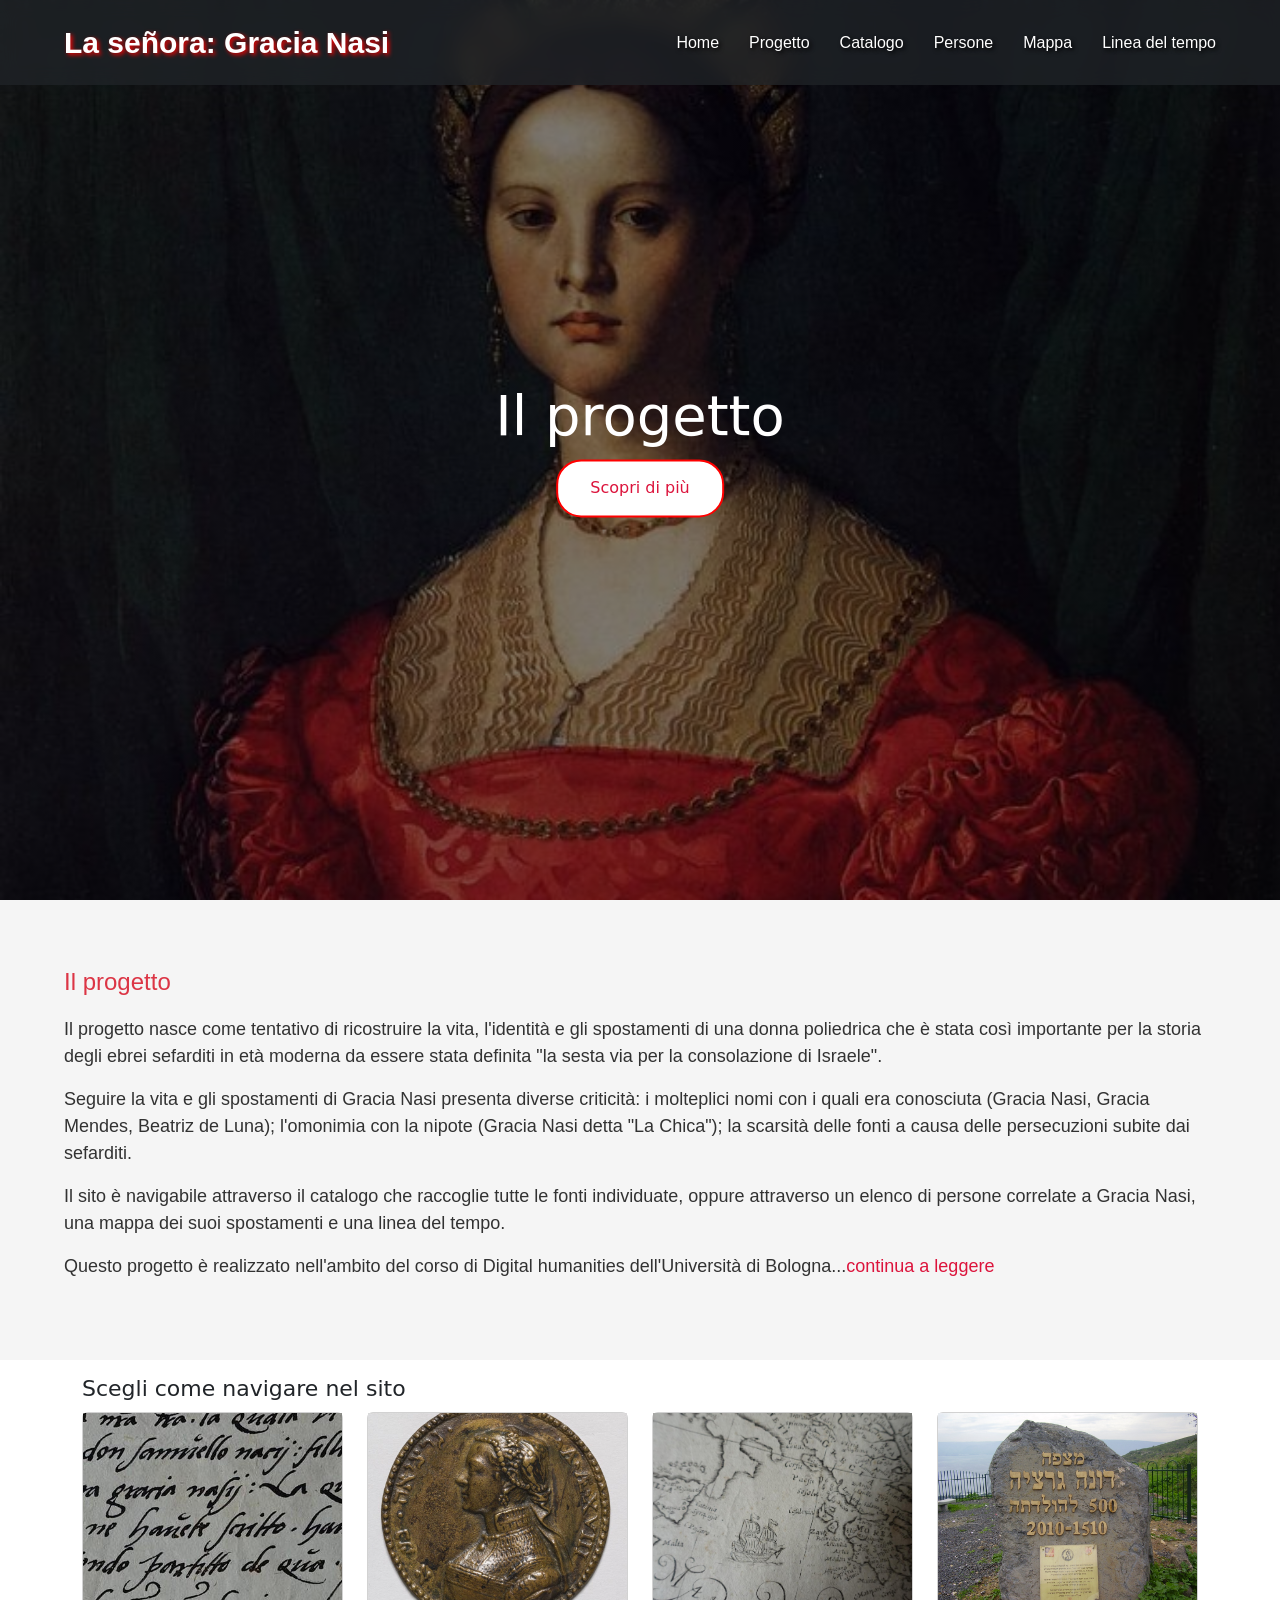
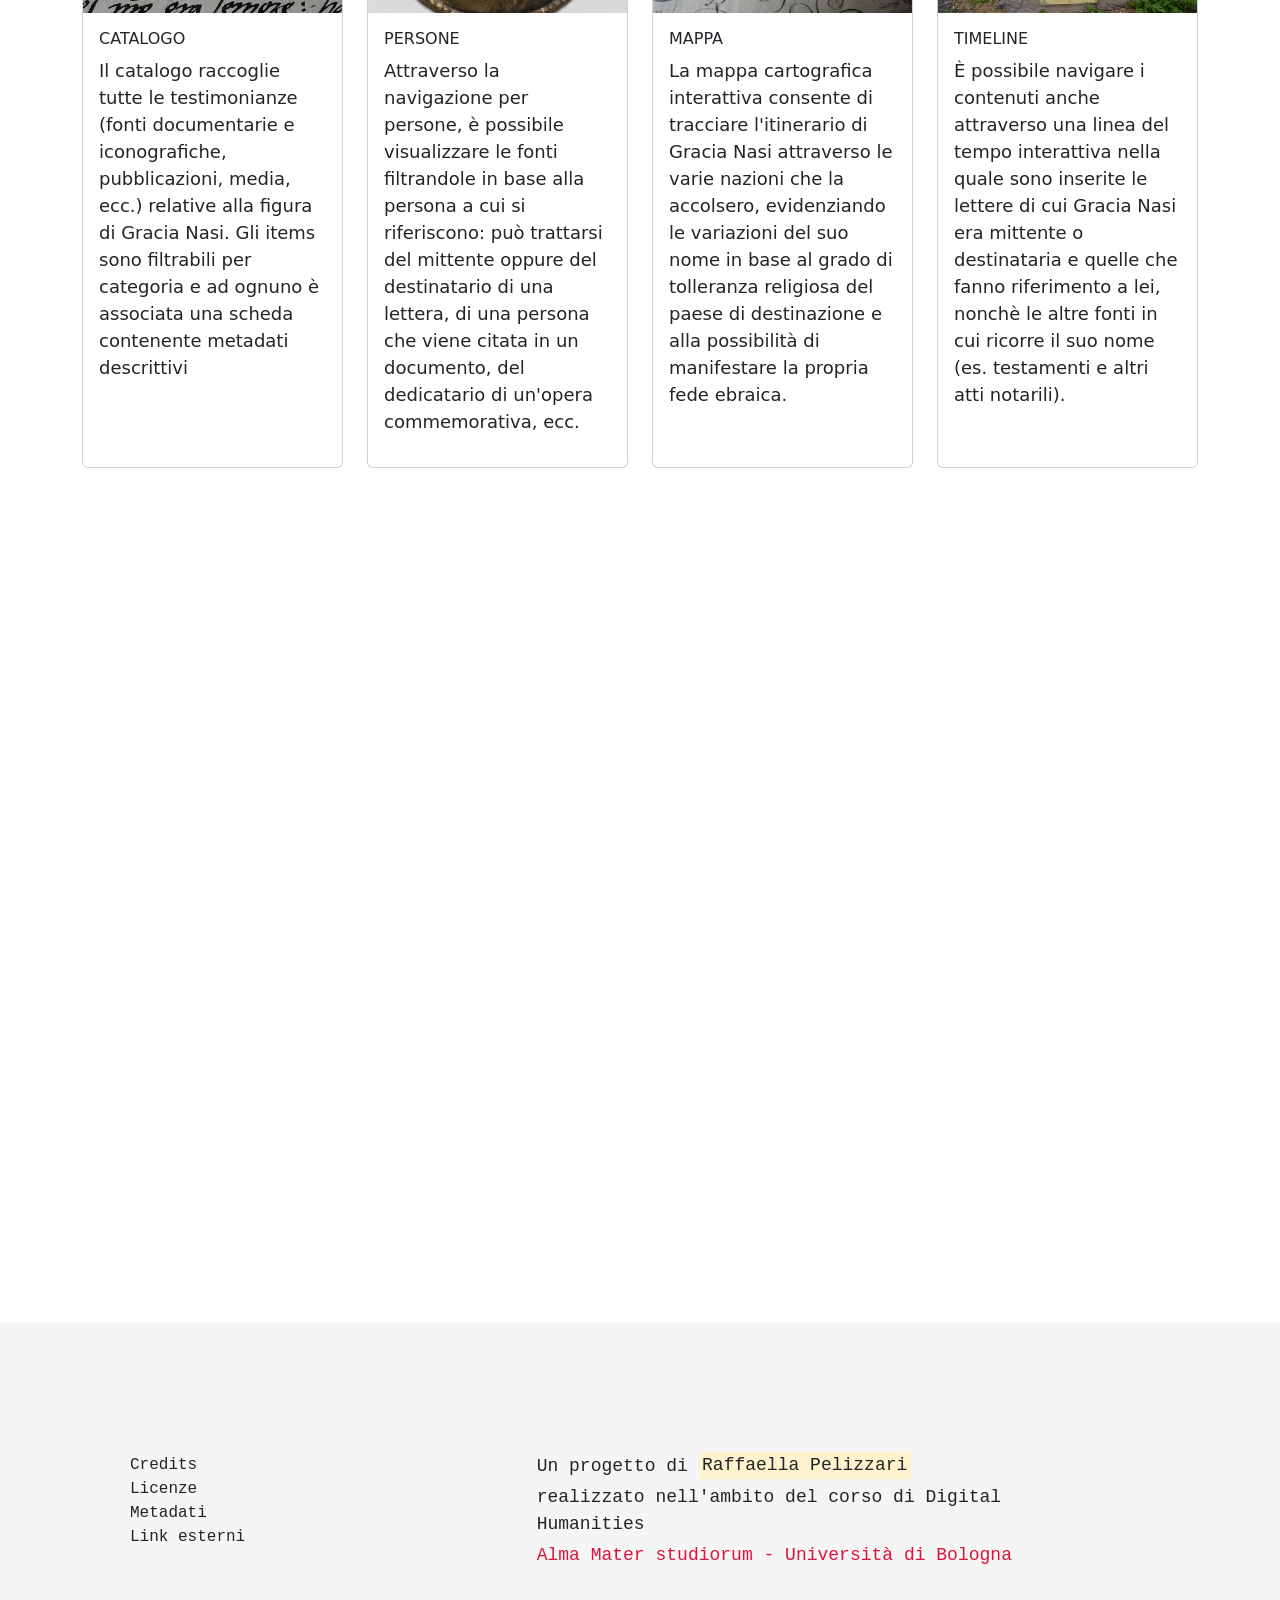
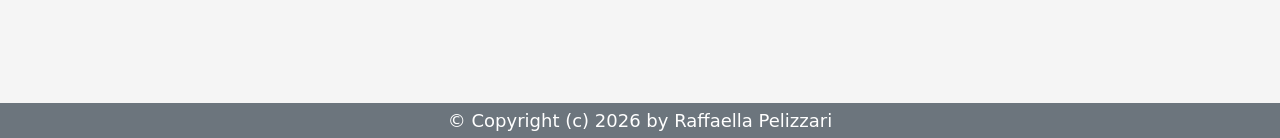
==== index.html @ b3975ab0 "Add files via upload" ====
<!doctype html>
<html lang="it">

<head>
    <meta charset="utf-8">
    <meta name="viewport" content="width=device-width, initial-scale=1">
    <!-- Dublin Core Metadata -->
    <link rel="schema.DC" href="http://purl.org/dc/elements/1.1/">
    <link rel="schema.DCTERMS" href="http://purl.org/dc/terms/">

    <meta name="DC.title" content="La señora: Gracia Nasi">
    <meta name="DC.creator" content="Raffaella Pelizzari">
    <meta name="DC.subject" content="Gracia Nasi, conversos, ebrei sefarditi, Ferrara, XVI secolo">
    <meta name="DC.description"
        content="Raccolta digitale di fonti documentarie e iconografiche relative alla figura di Gracia Nasi (1510-1569), donna di straordinaria influenza nella storia degli ebrei sefarditi in età moderna.">
    <meta name="DC.publisher" content="Università di Bologna">
    <meta name="DC.date" content="2026">
    <meta name="DC.type" content="InteractiveResource">
    <meta name="DC.format" content="text/html">
    <meta name="DC.language" content="it">
    <meta name="DC.rights" content="Open access">
    <meta name="DCTERMS.spatial" content="Ferrara">
    <meta name="description" content="Il sito è un progetto realizzato all'interno del corso di Digital Humanities
    dell'Università di Bologna. Raccoglie tutte le occorrenze relative all'ebrea sefardita Gracia Nasi.">
    <title>La se&ntilde;ora: Gracia Nasi</title>
    <link rel="icon" type="image/x-icon" href="img/favicon.ico">
    <link href="https://cdn.jsdelivr.net/npm/bootstrap@5.3.8/dist/css/bootstrap.min.css" rel="stylesheet"
        integrity="sha384-sRIl4kxILFvY47J16cr9ZwB07vP4J8+LH7qKQnuqkuIAvNWLzeN8tE5YBujZqJLB" crossorigin="anonymous">
    <link rel="stylesheet" href="css/style.css">
</head>

<body>
    <header class="main-header sticky-top bg-dark bg-opacity-75">
        <div class="logo">
        La se&ntilde;ora: Gracia Nasi
        </div>
        <nav class="navbar">
            <ul>
                <li><a href="index.html">Home</a></li>
                <li><a href="#progetto">Progetto</a></li>
                <li><a href="catalogo.html">Catalogo</a></li>
                <li><a href="#">Persone</a></li>
                <li><a href="#mappa">Mappa</a></li>
                <li><a href="#">Linea del tempo</a></li>
            </ul>
        </nav>
    </header>


    <section class="hero-image">
        <div class="hero-text">
            <h1>Il progetto</h1>
            <a href="#progetto" class="button">Scopri di più</a>
        </div>
    </section>
    <div id="progetto" class="progetto">
       <p class="text-danger fs-4">Il progetto</p>
        <p>Il progetto nasce come tentativo di ricostruire la vita, l'identità e gli spostamenti di una donna
            poliedrica che è stata così importante per la storia degli ebrei sefarditi in età moderna da essere
            stata definita "la sesta via per la consolazione di Israele".</p>
        <p>Seguire la vita e gli spostamenti di Gracia Nasi presenta diverse criticità: i molteplici nomi con i quali
            era conosciuta (Gracia Nasi, Gracia Mendes, Beatriz de Luna); l'omonimia con la nipote (Gracia Nasi detta
            "La Chica"); la scarsità delle fonti a causa delle persecuzioni subite dai sefarditi.</p>
        <p>Il sito è navigabile attraverso il catalogo che raccoglie tutte le fonti individuate, oppure attraverso un elenco di persone correlate a Gracia Nasi, una mappa dei
            suoi spostamenti e una linea del tempo.</p>
        <p>Questo progetto è realizzato nell'ambito del corso di Digital humanities dell'Università di Bologna...<a
                href="#placeholder">continua a leggere</a></p>
    </div>
    <section class="container pt-3">
        <h2>Scegli come navigare nel sito</h2>
        <div class="row row-cols-1 row-cols-md-4 g-4 mb-5">
            <div class="col">
                <div class="card text-start h-100">
                    <img src="img/manoscritto1.jpg" alt="Manoscritto" style="height: 200px; object-fit: cover;">
                    <div class="card-body">
                        <h6><a href="catalogo.html" class="stretched-link text-decoration-none text-dark">CATALOGO</a>
                        </h6>
                        <p>Il catalogo raccoglie tutte le testimonianze (fonti documentarie e iconografiche, pubblicazioni, media, ecc.) relative alla
                            figura di Gracia Nasi. Gli items sono filtrabili per categoria e ad ognuno è associata una scheda contenente metadati descrittivi</p>
                    </div>
                </div>
            </div>
            <div class="col">
                <div class="card text-start h-100">
                    <img src="img/moneta.jpg" alt="Medaglia Gracia Nasi La Chica"
                        style="height: 200px; object-fit: cover;">
                    <div class="card-body">
                        <h6><a href="#" class="stretched-link text-decoration-none text-dark">PERSONE</a></h6>
                        <p>Attraverso la navigazione per persone, è possibile visualizzare le fonti filtrandole in base alla persona a cui si riferiscono: può trattarsi del mittente oppure del destinatario di una lettera, di una persona che viene citata in un documento, del dedicatario di un'opera commemorativa, ecc.  </p>
                    </div>
                </div>
            </div>
            <div class="col">
                <div class="card text-start h-100">
                    <img src="img/mappa-estense.jpg" alt="Mappa Estense" style="height: 200px; object-fit: cover;">
                    <div class="card-body">
                        <h6><a href="#mappa" class="stretched-link text-decoration-none text-dark">MAPPA</a></h6>
                        <p>La mappa cartografica interattiva consente di tracciare l'itinerario di Gracia Nasi
                            attraverso le varie nazioni che la accolsero, evidenziando le variazioni del suo nome in base al grado di
                            tolleranza religiosa del paese di destinazione e alla possibilità di manifestare la propria
                            fede ebraica.</p>
                    </div>
                </div>
            </div>
            <div class="col">
                <div class="card text-start h-100">
                    <img src="img/lapide.jpg" alt="Pietra commemorativa di Tiberiade"
                        style="height: 200px; object-fit: cover;">
                    <div class="card-body">
                        <h6><a href="#" class="stretched-link text-decoration-none text-dark">TIMELINE</a></h6>
                        <p>È possibile navigare i contenuti anche attraverso una linea del tempo interattiva nella quale sono inserite le lettere di cui
                            Gracia Nasi era mittente o destinataria e quelle che fanno riferimento a lei, nonchè le altre fonti in cui
                            ricorre il suo nome (es. testamenti e altri atti notarili).</p>
                    </div>
                </div>
            </div>
        </div>
        <iframe id="mappa"
            src="https://uploads.knightlab.com/storymapjs/5f4515d0530c7d8f589837993f8225eb/gracia-nasi/index.html" alt="mappa degli spostamenti di Gracia Nasi"
            frameborder="0" width="100%" height="800"></iframe>
    </section>
    <section>
        <footer class="footer container-fluid">
            <div class="row">
                <div class="col-sm-4">
                    <ul class="list-unstyled">
                        <li>Credits</li>
                        <li>Licenze</li>
                        <li>Metadati</li>
                        <li>Link esterni</li>
                    </ul>
                </div>
                <div class="col-sm-6">
                    <p class="mb-1">Un progetto di <mark>Raffaella Pelizzari</mark></p>
                    <p class="mb-1">realizzato nell'ambito del corso di Digital Humanities</p>
                    <p class="mb-1"><a href="http://www.unibo.it" target="_blank"> Alma Mater studiorum - Università di
                            Bologna</a></p>
                </div>
            </div>
        </footer>
        <!-- copyright -->
        <div class="container-fluid bg-secondary text-white">
            <p class="mb-0 pb-1 pt-1 text-center">© Copyright (c) 2026 by Raffaella Pelizzari</p>
        </div>
    </section>
    <script src="https://cdn.jsdelivr.net/npm/bootstrap@5.3.8/dist/js/bootstrap.bundle.min.js"></script>
</body>

</html>
---- css/style.css ----
/* Formattazione*/

h1 {
  font-size: 3.5rem;
  margin-bottom: 10px;
}

h2 {
  font-size: 22px;
  margin-bottom: 10px;
}

p {
  font-size: 18px;
  font-weight: 300;
}

/* Link */

a:link {
  color: crimson;
  text-decoration: none;
}

a:visited {
  color: darkred;
}

a:hover {
  color: crimson;
  text-decoration: underline;
}

/* Serve a cambiare il modo in cui il browser calcola la larghezza (width) e l'altezza (height) degli elementi, */
* {
  box-sizing: border-box;
}

/* Bottoni */

.button {
  background-color: white;
  border: 2px solid red;
  border-radius: 25px;
  color: red;
  padding: 15px 32px;
  text-align: center;
  text-decoration: none;
  display: inline-block;
  font-size: 16px;
  cursor: pointer;
  transition-duration: 0.4s;
  margin-top: auto;
}

.button:hover {
  background-color: red;
  color: white;
  text-decoration: none;
}

.button-div {
  background-color: white;
  border: 2px solid red;
  color: red;
  padding: 15px 15px;
  text-align: center;
  text-decoration: none;
  display: inline-block;
  font-size: 16px;
  cursor: pointer;
  transition-duration: 0.4s;
  margin-top: auto;
}

.button-div:hover {
  background-color: red;
  color: white;
}
/* dà la priorità a questa regola sulle altre*/
.btn-danger:hover,
.btn-danger:focus,
.btn-danger:active {
    color: #fff !important;
}
/* Forza la pagina ad occupare tutto lo schermo anche quando c'è poco testo */

body, html {
    height: 100%;
}

/* The hero image - Componente HowTo */
.hero-image {
  background-image: linear-gradient(rgba(0, 0, 0, 0.5), rgba(0, 0, 0, 0.5)), url("../img/gracianasi.jpg");
  height: 100%;
  background-position: center;
  background-repeat: no-repeat;
  background-size: cover;
  position: relative;
}

.hero-text {
  text-align: center;
  position: absolute;
  top: 50%;
  left: 50%;
  transform: translate(-50%, -50%);
  color: white;
}

/* Cards */

.card-body {
    display: flex;
    flex-direction: column;
}

.card-body .btn {
    margin-top: auto;
}

/* Navbar principale */

.main-header {
  display: flex;
  justify-content: space-between;
  /* Spinge logo a sinistra e menu a destra */
  align-items: center;
  /* Centra gli elementi verticalmente */
  padding: 20px 5%;
  /* Spazio interno */
  background: rgba(255, 255, 255, 0.1);
  /* Sfondo leggerissimo */
  backdrop-filter: blur(10px);
  /* Effetto sfocatura (vetro satinato) */
  position: fixed;
  /* Rimane in alto mentre scorri, componente HowTo */
  transition: top 0.3s;
  /* Transition effect when sliding down (and up) */
  top: 0;
  width: 100%;
  z-index: 1000;
  /* Lo tiene sopra l'immagine di sfondo */
  box-sizing: border-box;
}

.logo {
  /*Titolo della navbar*/
  font-family: Tahoma, Verdana, sans-serif;
  font-size: 30px;
  font-weight: bold;
  color: white;
  text-shadow: 2px 2px 4px #f60303;
  text-decoration: none;
}

.navbar ul {
  /*Menu della navbar*/
  font-family: Tahoma, Verdana, sans-serif;
  font-size: 16px;
  font-weight: bold;
  color: white;
  text-shadow: 2px 2px 4px #000000;
  display: flex;
  list-style: none;
  /* Toglie i pallini del menu */
  margin: 0;
  padding: 0;
}

.navbar li {
  margin-left: 30px;
  /* Distanza tra le voci del menu */
}

.navbar a {
  text-decoration: none;
  color: white;
  font-weight: 500;
  transition: color 0.3s;
  /* Animazione al passaggio del mouse */
}

.navbar a:hover {
  color: red;
  /* Cambia colore quando passi sopra */
}

/* sezione progetto */

.progetto {
  font-family: Tahoma, Verdana, sans-serif;
  font-size: 14px;
  font-weight: bold;
  color: #323232;
  background-color: whitesmoke;
  opacity: initial;
  padding: 5%;
  width: 100%;
}

/* sezione footer */
.footer {
  display: flex;
  justify-content: space-around;
  flex-direction: column;
  list-style: none;
  background-color: whitesmoke;
  padding: 50px;
  text-align: left;
  font-size: 16px;
}

.footer div {
  font-family: "Lucida Console", "Courier New", monospace;
  font-size: 16px;
  background-color: whitesmoke;
  margin: 20px;
  padding: 20px;
  text-align: left;
}
/* breadcrumbs */

ul.breadcrumb {
  padding: 10px 16px;
  list-style: none;
}

/* Display list items side by side */
ul.breadcrumb li {
  display: inline;
  font-size: 18px;
}

/* Add a slash symbol (/) before/behind each list item */
ul.breadcrumb li+li:before {
  padding: 8px;
  color: black;
  content: "/\00a0";
}

/* Add a color to all links inside the list */
ul.breadcrumb li a {
  color: crimson; text-decoration: none;
}

/* Add a color on mouse-over */
ul.breadcrumb li a:hover {
  color: darkred; text-decoration: underline;
}

/* tabella metadati */

.table-dati td {
    overflow: hidden;
    text-overflow: ellipsis;
}
.table-dati td, .table-dati th {
    font-size: 0.75rem;
}
.letter-box {
    height: 700px;
    overflow-y: auto;
    border: 1px solid #dee2e6;
    padding: 1rem;
    border-radius: 0.375rem;
    background-color: #fff;
    font-family: Georgia, serif;
    line-height: 1.8;
}
/* Markup */
.persona {
    background-color: #fff3cd;
    border-bottom: 2px solid #ffc107;
    padding: 0 2px;
    border-radius: 2px;
    cursor: default;
}

.luogo {
    background-color: #d1e7dd;
    border-bottom: 2px solid #198754;
    padding: 0 2px;
    border-radius: 2px;
    cursor: default;
}

.data {
    background-color: #cff4fc;
    border-bottom: 2px solid #0dcaf0;
    padding: 0 2px;
    border-radius: 2px;
    cursor: default;
}

.parola-chiave {
    background-color: #f8d7da;
    border-bottom: 2px solid #dc3545;
    padding: 0 2px;
    border-radius: 2px;
    cursor: default;
}
.formula-cortesia {
    background-color: #cebde5;
    border-bottom: 2px solid #5d107b;
    padding: 0 2px;
    border-radius: 2px;
    cursor: default;
}
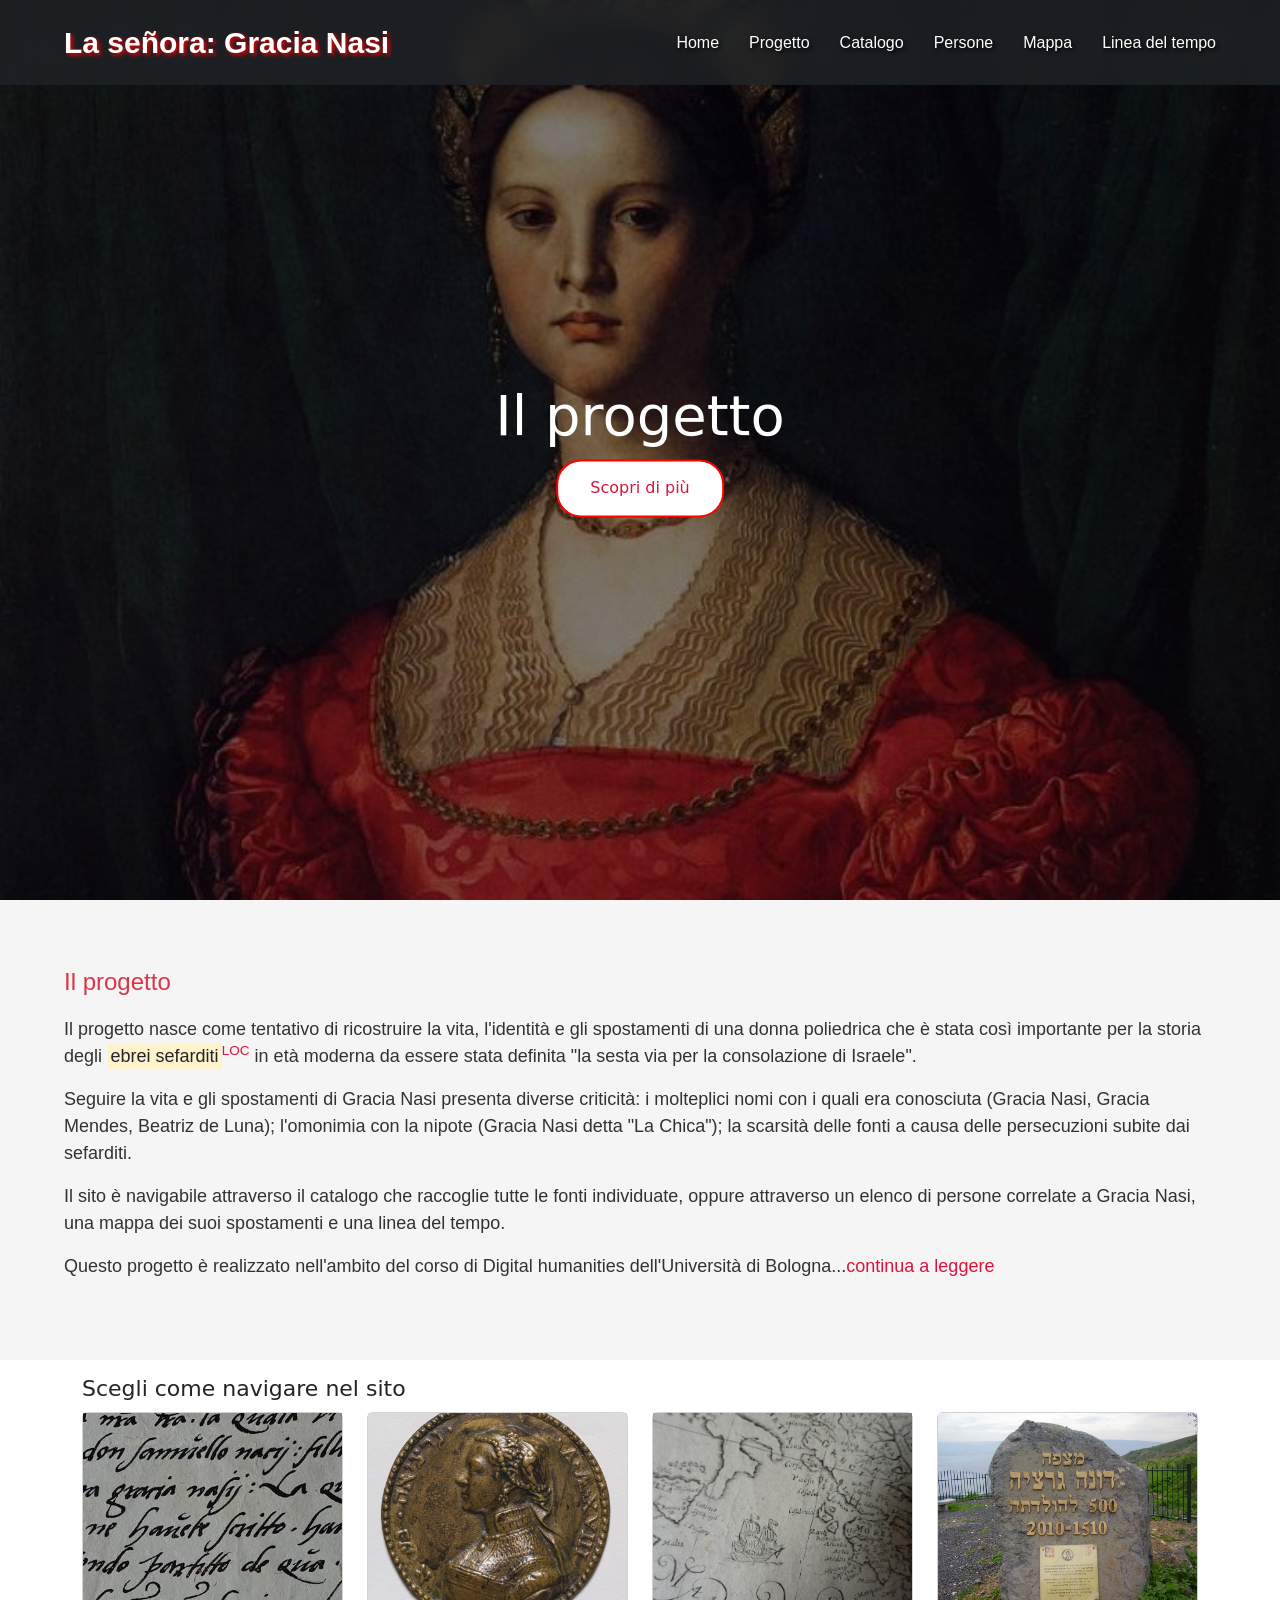
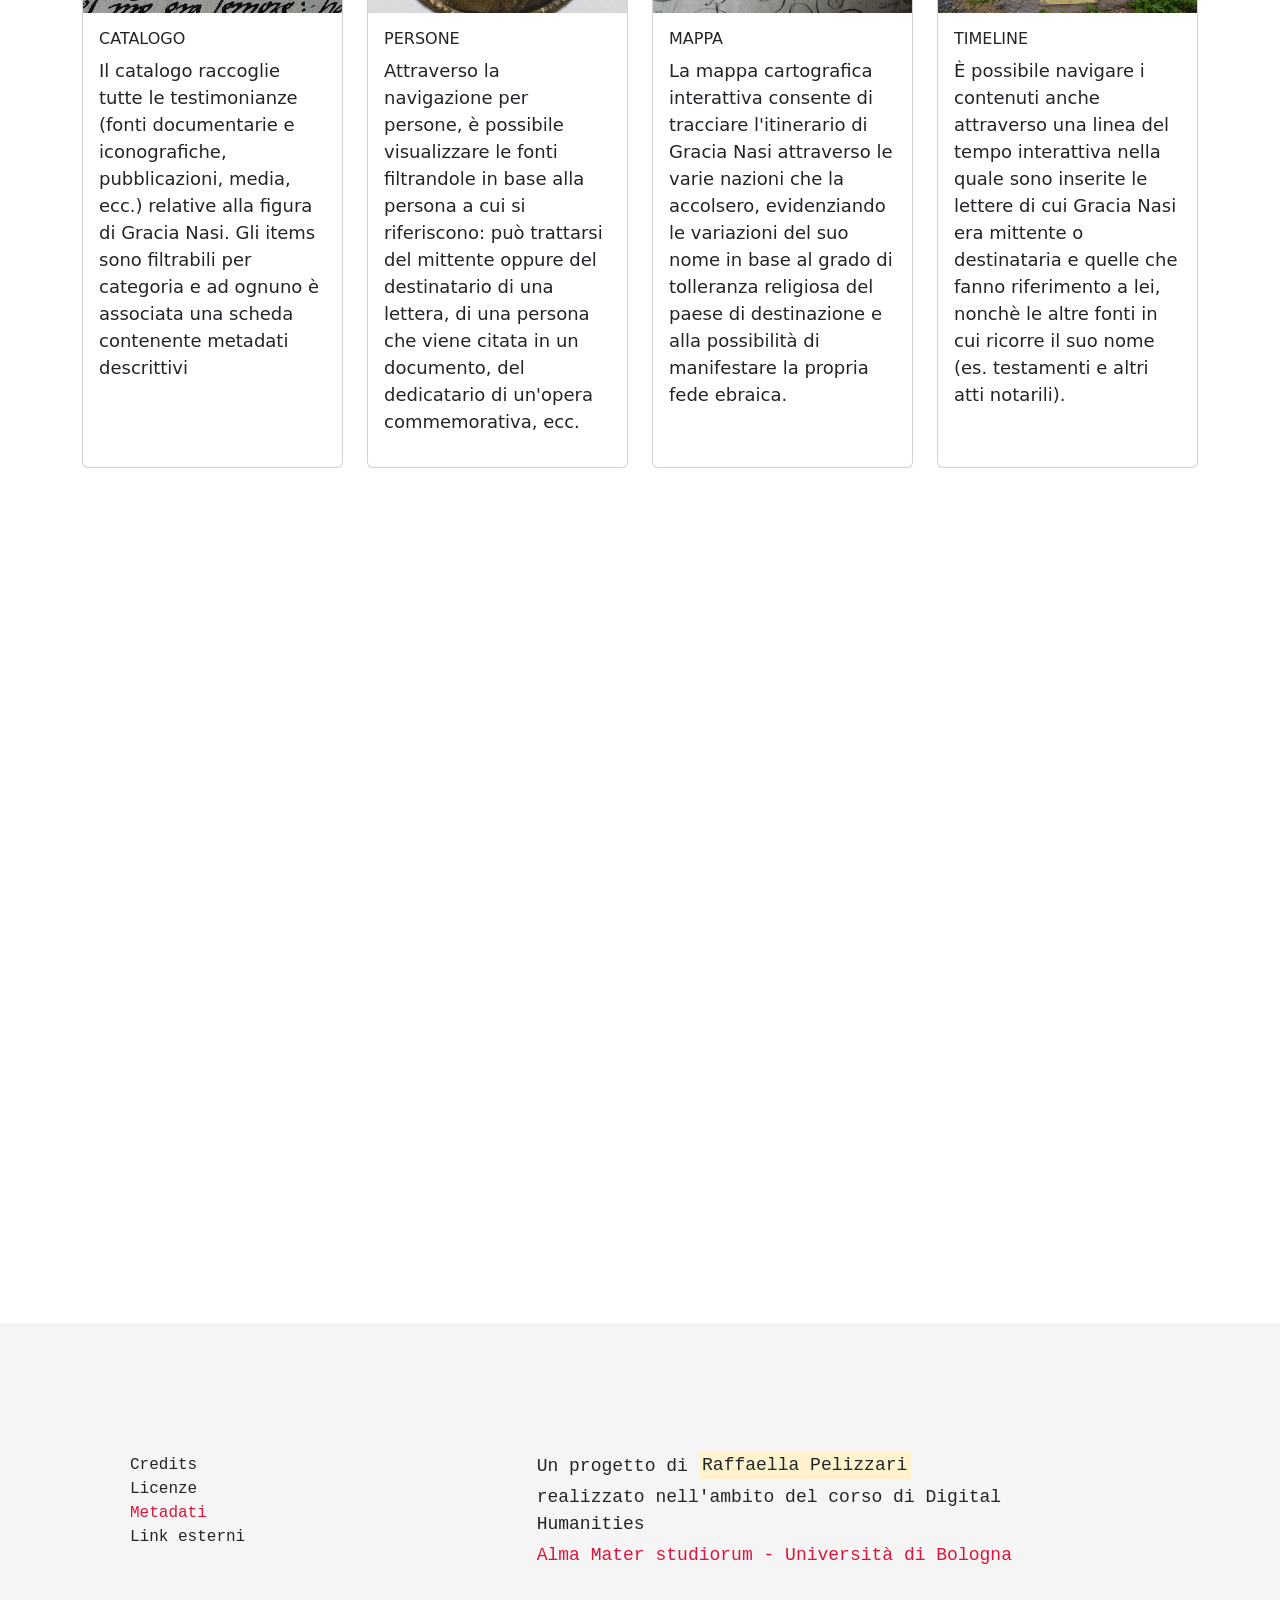
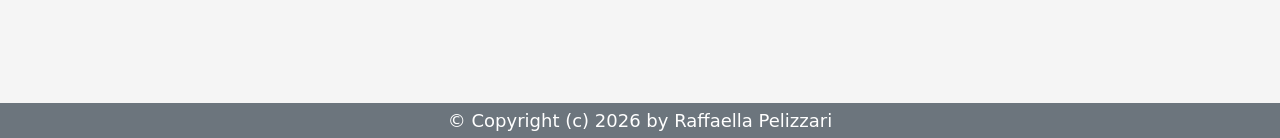
==== commit b7637b80: "Add files via upload" ====
--- a/index.html
+++ b/index.html
@@ -10,7 +10,7 @@
 
     <meta name="DC.title" content="La señora: Gracia Nasi">
     <meta name="DC.creator" content="Raffaella Pelizzari">
-    <meta name="DC.subject" content="Gracia Nasi, conversos, ebrei sefarditi, Ferrara, XVI secolo">
+    <meta name="DC.subject" content="Gracia Nasi, conversos, ebrei sefarditi, Ferrara, marrani">
     <meta name="DC.description"
         content="Raccolta digitale di fonti documentarie e iconografiche relative alla figura di Gracia Nasi (1510-1569), donna di straordinaria influenza nella storia degli ebrei sefarditi in età moderna.">
     <meta name="DC.publisher" content="Università di Bologna">
@@ -19,7 +19,6 @@
     <meta name="DC.format" content="text/html">
     <meta name="DC.language" content="it">
     <meta name="DC.rights" content="Open access">
-    <meta name="DCTERMS.spatial" content="Ferrara">
     <meta name="description" content="Il sito è un progetto realizzato all'interno del corso di Digital Humanities
     dell'Università di Bologna. Raccoglie tutte le occorrenze relative all'ebrea sefardita Gracia Nasi.">
     <title>La se&ntilde;ora: Gracia Nasi</title>
@@ -56,7 +55,7 @@
     <div id="progetto" class="progetto">
        <p class="text-danger fs-4">Il progetto</p>
         <p>Il progetto nasce come tentativo di ricostruire la vita, l'identità e gli spostamenti di una donna
-            poliedrica che è stata così importante per la storia degli ebrei sefarditi in età moderna da essere
+            poliedrica che è stata così importante per la storia degli <mark>ebrei sefarditi</mark><a href="https://lccn.loc.gov/sh85120106"><sup>LOC</sup></a> in età moderna da essere
             stata definita "la sesta via per la consolazione di Israele".</p>
         <p>Seguire la vita e gli spostamenti di Gracia Nasi presenta diverse criticità: i molteplici nomi con i quali
             era conosciuta (Gracia Nasi, Gracia Mendes, Beatriz de Luna); l'omonimia con la nipote (Gracia Nasi detta
@@ -126,7 +125,7 @@
                     <ul class="list-unstyled">
                         <li>Credits</li>
                         <li>Licenze</li>
-                        <li>Metadati</li>
+                        <li><a href="dati_gracianasi.html">Metadati</a></li>
                         <li>Link esterni</li>
                     </ul>
                 </div>
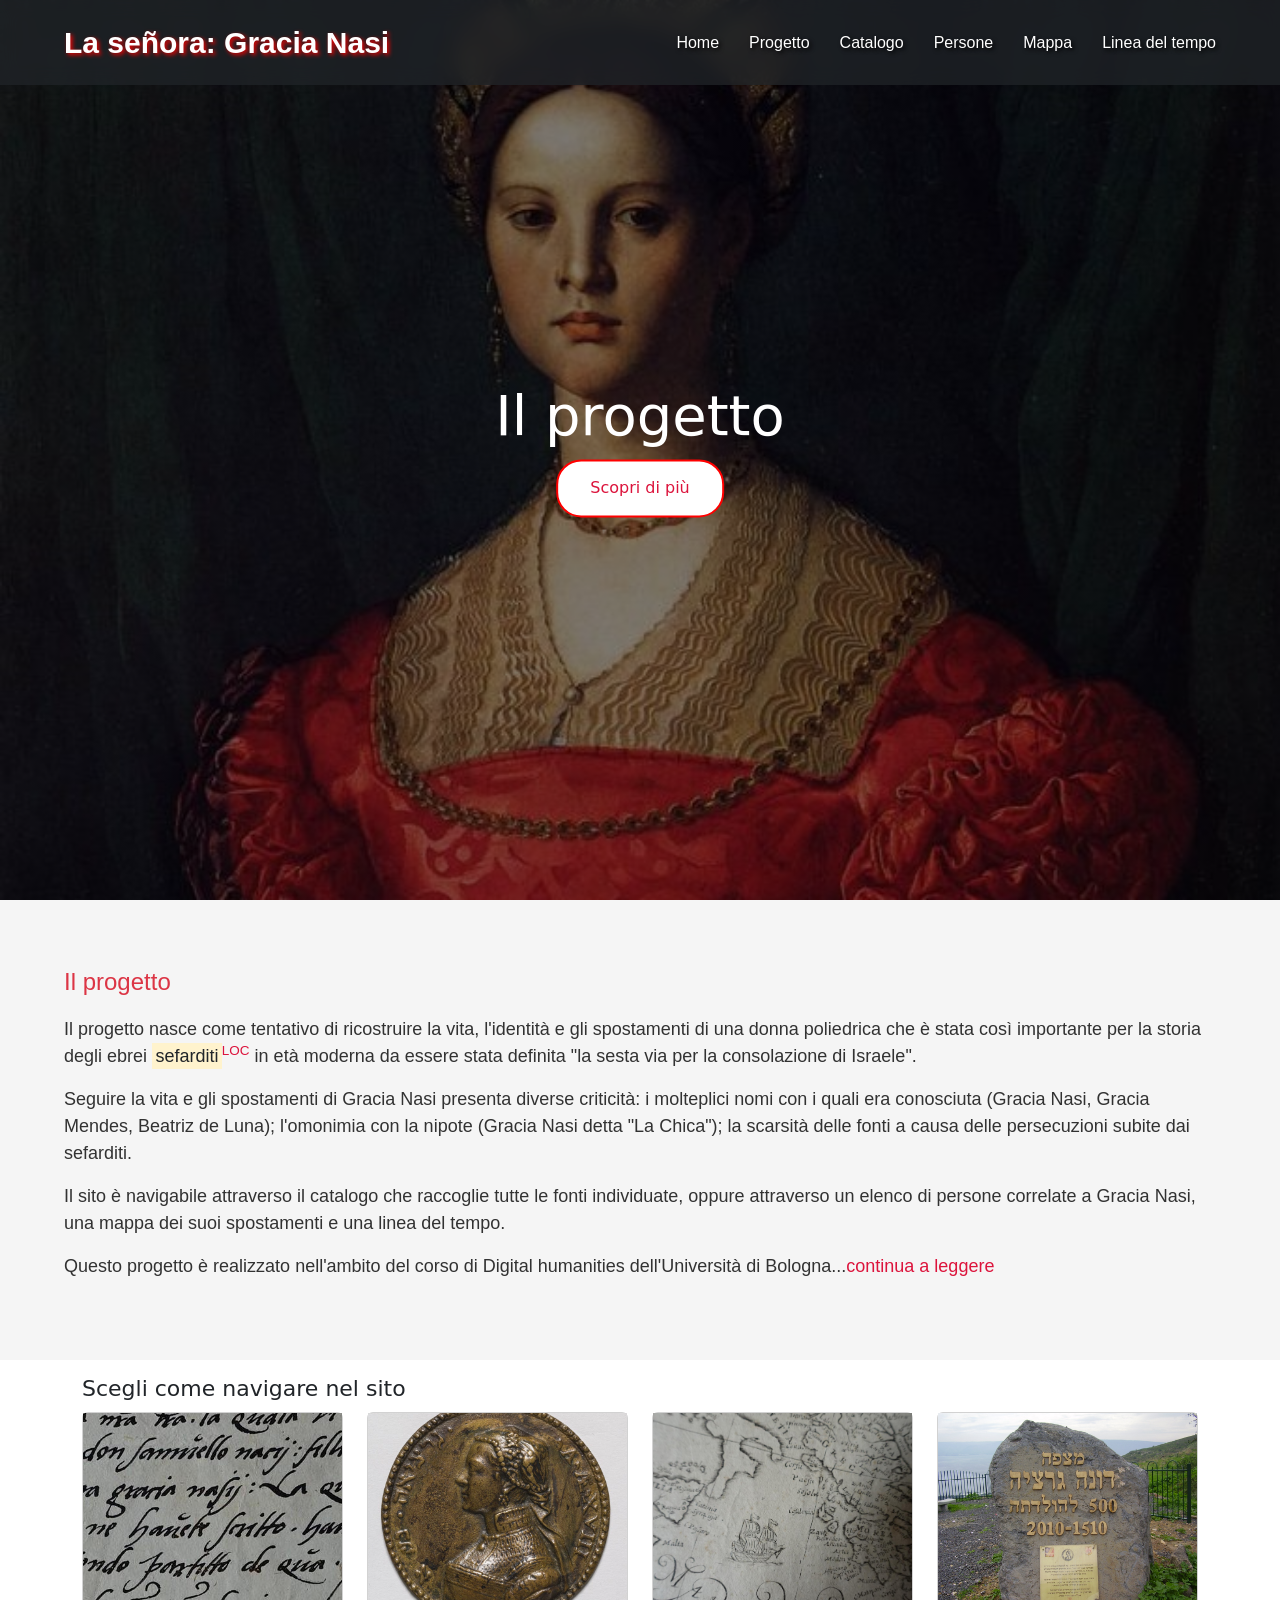
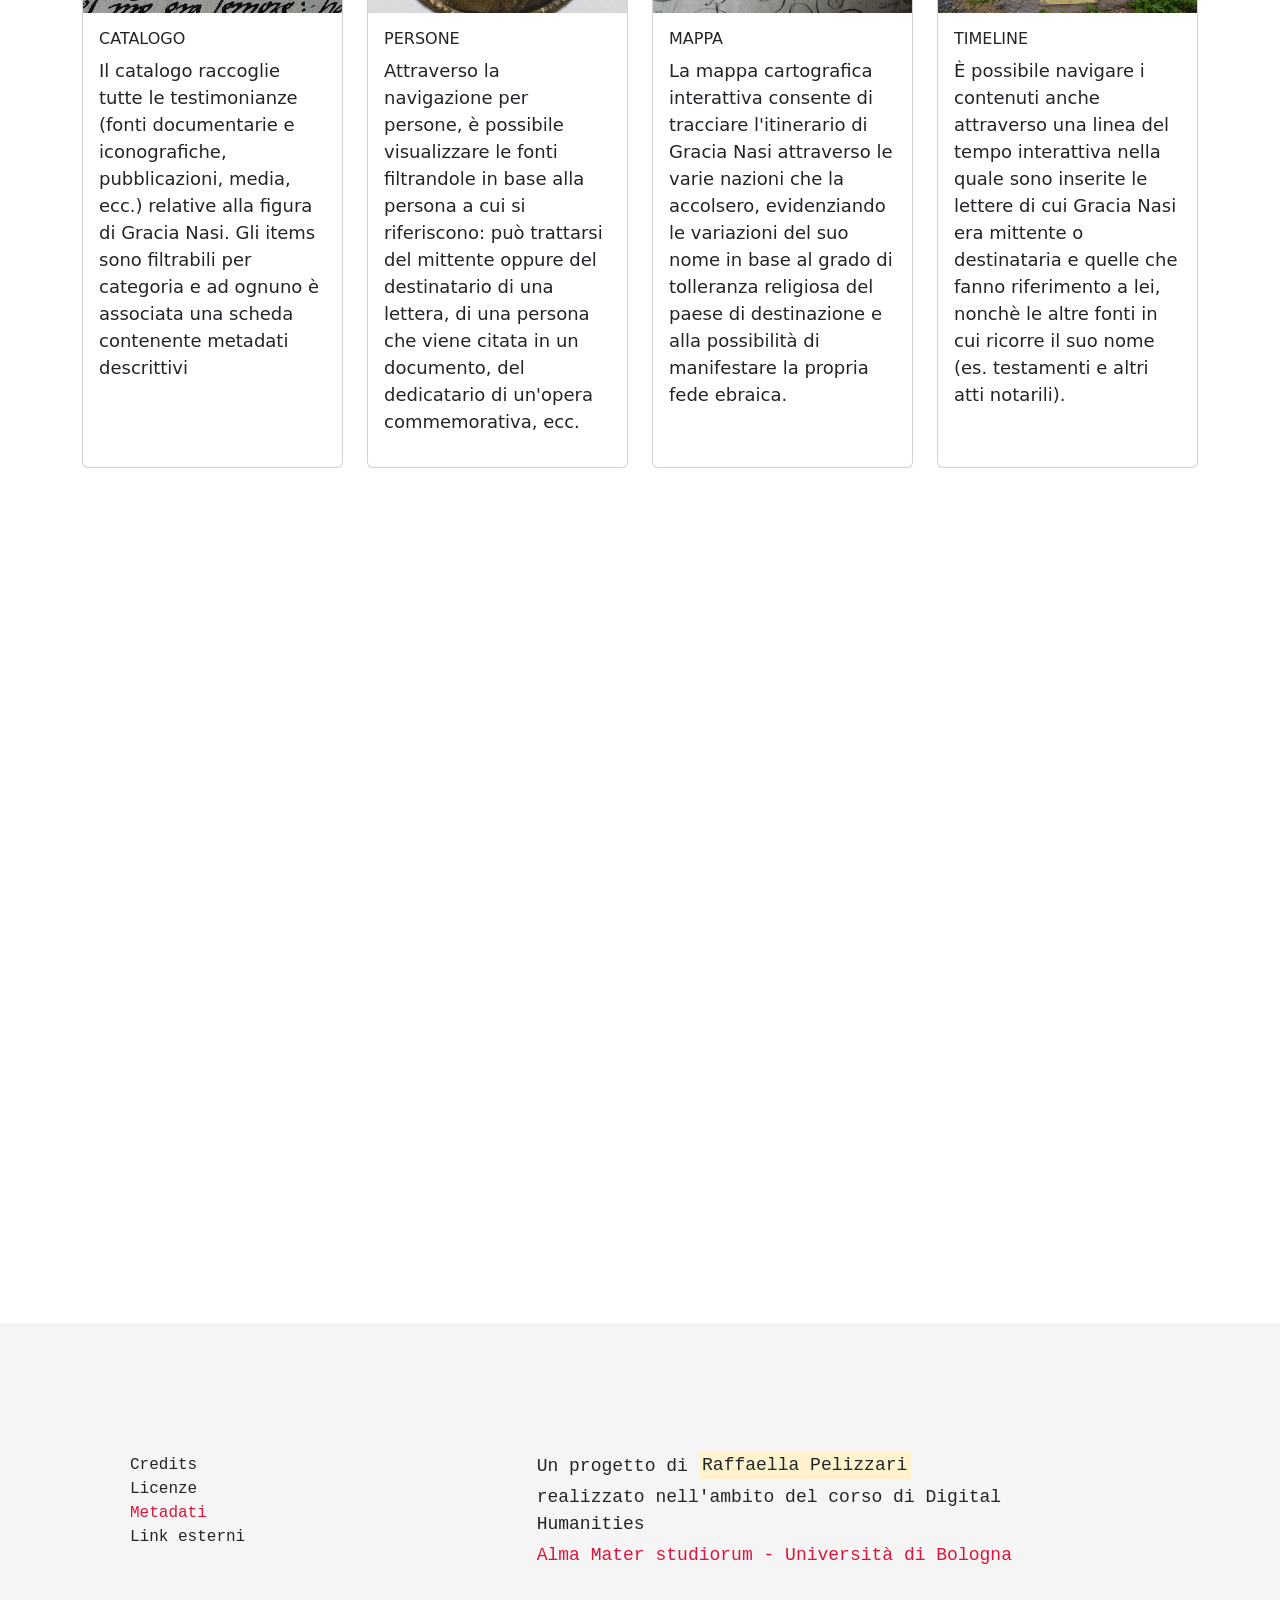
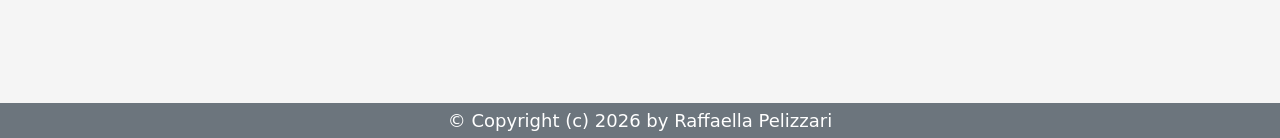
==== commit e880405a: "Add files via upload" ====
--- a/index.html
+++ b/index.html
@@ -4,10 +4,9 @@
 <head>
     <meta charset="utf-8">
     <meta name="viewport" content="width=device-width, initial-scale=1">
-    <!-- Dublin Core Metadata -->
+
     <link rel="schema.DC" href="http://purl.org/dc/elements/1.1/">
     <link rel="schema.DCTERMS" href="http://purl.org/dc/terms/">
-
     <meta name="DC.title" content="La señora: Gracia Nasi">
     <meta name="DC.creator" content="Raffaella Pelizzari">
     <meta name="DC.subject" content="Gracia Nasi, conversos, ebrei sefarditi, Ferrara, marrani">
@@ -16,22 +15,26 @@
     <meta name="DC.publisher" content="Università di Bologna">
     <meta name="DC.date" content="2026">
     <meta name="DC.type" content="InteractiveResource">
-    <meta name="DC.format" content="text/html">
+    <meta name="DC.format" content="HTML/CSS/XML/JS">
+    <link rel="DC.Identifier" href="https://www.raffaellapelizzari.github.io/gracianasi">
     <meta name="DC.language" content="it">
     <meta name="DC.rights" content="Open access">
-    <meta name="description" content="Il sito è un progetto realizzato all'interno del corso di Digital Humanities
-    dell'Università di Bologna. Raccoglie tutte le occorrenze relative all'ebrea sefardita Gracia Nasi.">
-    <title>La se&ntilde;ora: Gracia Nasi</title>
+    <link rel="DC.Coverage" content="Bologna" href="https://sws.geonames.org/3181928/">
+
     <link rel="icon" type="image/x-icon" href="img/favicon.ico">
+
+    <!-- CSS di Bootstrap-->
     <link href="https://cdn.jsdelivr.net/npm/bootstrap@5.3.8/dist/css/bootstrap.min.css" rel="stylesheet"
         integrity="sha384-sRIl4kxILFvY47J16cr9ZwB07vP4J8+LH7qKQnuqkuIAvNWLzeN8tE5YBujZqJLB" crossorigin="anonymous">
     <link rel="stylesheet" href="css/style.css">
+
+    <title>La se&ntilde;ora: Gracia Nasi</title>
 </head>
 
 <body>
     <header class="main-header sticky-top bg-dark bg-opacity-75">
         <div class="logo">
-        La se&ntilde;ora: Gracia Nasi
+            La se&ntilde;ora: Gracia Nasi
         </div>
         <nav class="navbar">
             <ul>
@@ -45,7 +48,6 @@
         </nav>
     </header>
 
-
     <section class="hero-image">
         <div class="hero-text">
             <h1>Il progetto</h1>
@@ -53,14 +55,16 @@
         </div>
     </section>
     <div id="progetto" class="progetto">
-       <p class="text-danger fs-4">Il progetto</p>
+        <p class="text-danger fs-4">Il progetto</p>
         <p>Il progetto nasce come tentativo di ricostruire la vita, l'identità e gli spostamenti di una donna
-            poliedrica che è stata così importante per la storia degli <mark>ebrei sefarditi</mark><a href="https://lccn.loc.gov/sh85120106"><sup>LOC</sup></a> in età moderna da essere
+            poliedrica che è stata così importante per la storia degli ebrei <mark>sefarditi</mark><a
+                href="https://lccn.loc.gov/sh85120106"><sup>LOC</sup></a> in età moderna da essere
             stata definita "la sesta via per la consolazione di Israele".</p>
         <p>Seguire la vita e gli spostamenti di Gracia Nasi presenta diverse criticità: i molteplici nomi con i quali
             era conosciuta (Gracia Nasi, Gracia Mendes, Beatriz de Luna); l'omonimia con la nipote (Gracia Nasi detta
             "La Chica"); la scarsità delle fonti a causa delle persecuzioni subite dai sefarditi.</p>
-        <p>Il sito è navigabile attraverso il catalogo che raccoglie tutte le fonti individuate, oppure attraverso un elenco di persone correlate a Gracia Nasi, una mappa dei
+        <p>Il sito è navigabile attraverso il catalogo che raccoglie tutte le fonti individuate, oppure attraverso un
+            elenco di persone correlate a Gracia Nasi, una mappa dei
             suoi spostamenti e una linea del tempo.</p>
         <p>Questo progetto è realizzato nell'ambito del corso di Digital humanities dell'Università di Bologna...<a
                 href="#placeholder">continua a leggere</a></p>
@@ -74,8 +78,10 @@
                     <div class="card-body">
                         <h6><a href="catalogo.html" class="stretched-link text-decoration-none text-dark">CATALOGO</a>
                         </h6>
-                        <p>Il catalogo raccoglie tutte le testimonianze (fonti documentarie e iconografiche, pubblicazioni, media, ecc.) relative alla
-                            figura di Gracia Nasi. Gli items sono filtrabili per categoria e ad ognuno è associata una scheda contenente metadati descrittivi</p>
+                        <p>Il catalogo raccoglie tutte le testimonianze (fonti documentarie e iconografiche,
+                            pubblicazioni, media, ecc.) relative alla
+                            figura di Gracia Nasi. Gli items sono filtrabili per categoria e ad ognuno è associata una
+                            scheda contenente metadati descrittivi</p>
                     </div>
                 </div>
             </div>
@@ -85,7 +91,10 @@
                         style="height: 200px; object-fit: cover;">
                     <div class="card-body">
                         <h6><a href="#" class="stretched-link text-decoration-none text-dark">PERSONE</a></h6>
-                        <p>Attraverso la navigazione per persone, è possibile visualizzare le fonti filtrandole in base alla persona a cui si riferiscono: può trattarsi del mittente oppure del destinatario di una lettera, di una persona che viene citata in un documento, del dedicatario di un'opera commemorativa, ecc.  </p>
+                        <p>Attraverso la navigazione per persone, è possibile visualizzare le fonti filtrandole in base
+                            alla persona a cui si riferiscono: può trattarsi del mittente oppure del destinatario di una
+                            lettera, di una persona che viene citata in un documento, del dedicatario di un'opera
+                            commemorativa, ecc. </p>
                     </div>
                 </div>
             </div>
@@ -95,7 +104,8 @@
                     <div class="card-body">
                         <h6><a href="#mappa" class="stretched-link text-decoration-none text-dark">MAPPA</a></h6>
                         <p>La mappa cartografica interattiva consente di tracciare l'itinerario di Gracia Nasi
-                            attraverso le varie nazioni che la accolsero, evidenziando le variazioni del suo nome in base al grado di
+                            attraverso le varie nazioni che la accolsero, evidenziando le variazioni del suo nome in
+                            base al grado di
                             tolleranza religiosa del paese di destinazione e alla possibilità di manifestare la propria
                             fede ebraica.</p>
                     </div>
@@ -107,16 +117,19 @@
                         style="height: 200px; object-fit: cover;">
                     <div class="card-body">
                         <h6><a href="#" class="stretched-link text-decoration-none text-dark">TIMELINE</a></h6>
-                        <p>È possibile navigare i contenuti anche attraverso una linea del tempo interattiva nella quale sono inserite le lettere di cui
-                            Gracia Nasi era mittente o destinataria e quelle che fanno riferimento a lei, nonchè le altre fonti in cui
+                        <p>È possibile navigare i contenuti anche attraverso una linea del tempo interattiva nella quale
+                            sono inserite le lettere di cui
+                            Gracia Nasi era mittente o destinataria e quelle che fanno riferimento a lei, nonchè le
+                            altre fonti in cui
                             ricorre il suo nome (es. testamenti e altri atti notarili).</p>
                     </div>
                 </div>
             </div>
         </div>
         <iframe id="mappa"
-            src="https://uploads.knightlab.com/storymapjs/5f4515d0530c7d8f589837993f8225eb/gracia-nasi/index.html" alt="mappa degli spostamenti di Gracia Nasi"
-            frameborder="0" width="100%" height="800"></iframe>
+            src="https://uploads.knightlab.com/storymapjs/5f4515d0530c7d8f589837993f8225eb/gracia-nasi/index.html"
+            alt="mappa degli spostamenti di Gracia Nasi" frameborder="0" width="100%" height="800">
+        </iframe>
     </section>
     <section>
         <footer class="footer container-fluid">
@@ -137,11 +150,11 @@
                 </div>
             </div>
         </footer>
-        <!-- copyright -->
         <div class="container-fluid bg-secondary text-white">
             <p class="mb-0 pb-1 pt-1 text-center">© Copyright (c) 2026 by Raffaella Pelizzari</p>
         </div>
     </section>
+    <!-- Javascript di Bootstrap-->
     <script src="https://cdn.jsdelivr.net/npm/bootstrap@5.3.8/dist/js/bootstrap.bundle.min.js"></script>
 </body>
 
--- a/css/style.css
+++ b/css/style.css
@@ -1,3 +1,15 @@
+/* regole generali */
+
+/* Serve a mantenere gli elementi del sito sulla stessa riga */
+* {
+  box-sizing: border-box;
+}
+
+/* Forza la pagina ad occupare tutto lo schermo anche quando c'è poco testo */
+
+body, html {
+    height: 100%;
+}
 /* Formattazione*/
 
 h1 {
@@ -15,6 +27,7 @@
   font-weight: 300;
 }
 
+
 /* Link */
 
 a:link {
@@ -29,11 +42,6 @@
 a:hover {
   color: crimson;
   text-decoration: underline;
-}
-
-/* Serve a cambiare il modo in cui il browser calcola la larghezza (width) e l'altezza (height) degli elementi, */
-* {
-  box-sizing: border-box;
 }
 
 /* Bottoni */
@@ -83,13 +91,8 @@
 .btn-danger:active {
     color: #fff !important;
 }
-/* Forza la pagina ad occupare tutto lo schermo anche quando c'è poco testo */
-
-body, html {
-    height: 100%;
-}
-
-/* The hero image - Componente HowTo */
+
+/* The hero image */
 .hero-image {
   background-image: linear-gradient(rgba(0, 0, 0, 0.5), rgba(0, 0, 0, 0.5)), url("../img/gracianasi.jpg");
   height: 100%;
@@ -183,7 +186,6 @@
 
 .navbar a:hover {
   color: red;
-  /* Cambia colore quando passi sopra */
 }
 
 /* sezione progetto */
@@ -226,25 +228,23 @@
   list-style: none;
 }
 
-/* Display list items side by side */
+/* Mostra i link in riga */
 ul.breadcrumb li {
   display: inline;
   font-size: 18px;
 }
 
-/* Add a slash symbol (/) before/behind each list item */
+/* Aggiunge un / tra un elemento e l'altro */
 ul.breadcrumb li+li:before {
   padding: 8px;
   color: black;
   content: "/\00a0";
 }
 
-/* Add a color to all links inside the list */
 ul.breadcrumb li a {
   color: crimson; text-decoration: none;
 }
 
-/* Add a color on mouse-over */
 ul.breadcrumb li a:hover {
   color: darkred; text-decoration: underline;
 }
@@ -300,10 +300,7 @@
     border-radius: 2px;
     cursor: default;
 }
-.formula-cortesia {
-    background-color: #cebde5;
-    border-bottom: 2px solid #5d107b;
-    padding: 0 2px;
-    border-radius: 2px;
-    cursor: default;
-}
+abbr[title] {
+    cursor: default;
+    text-decoration: none;
+}
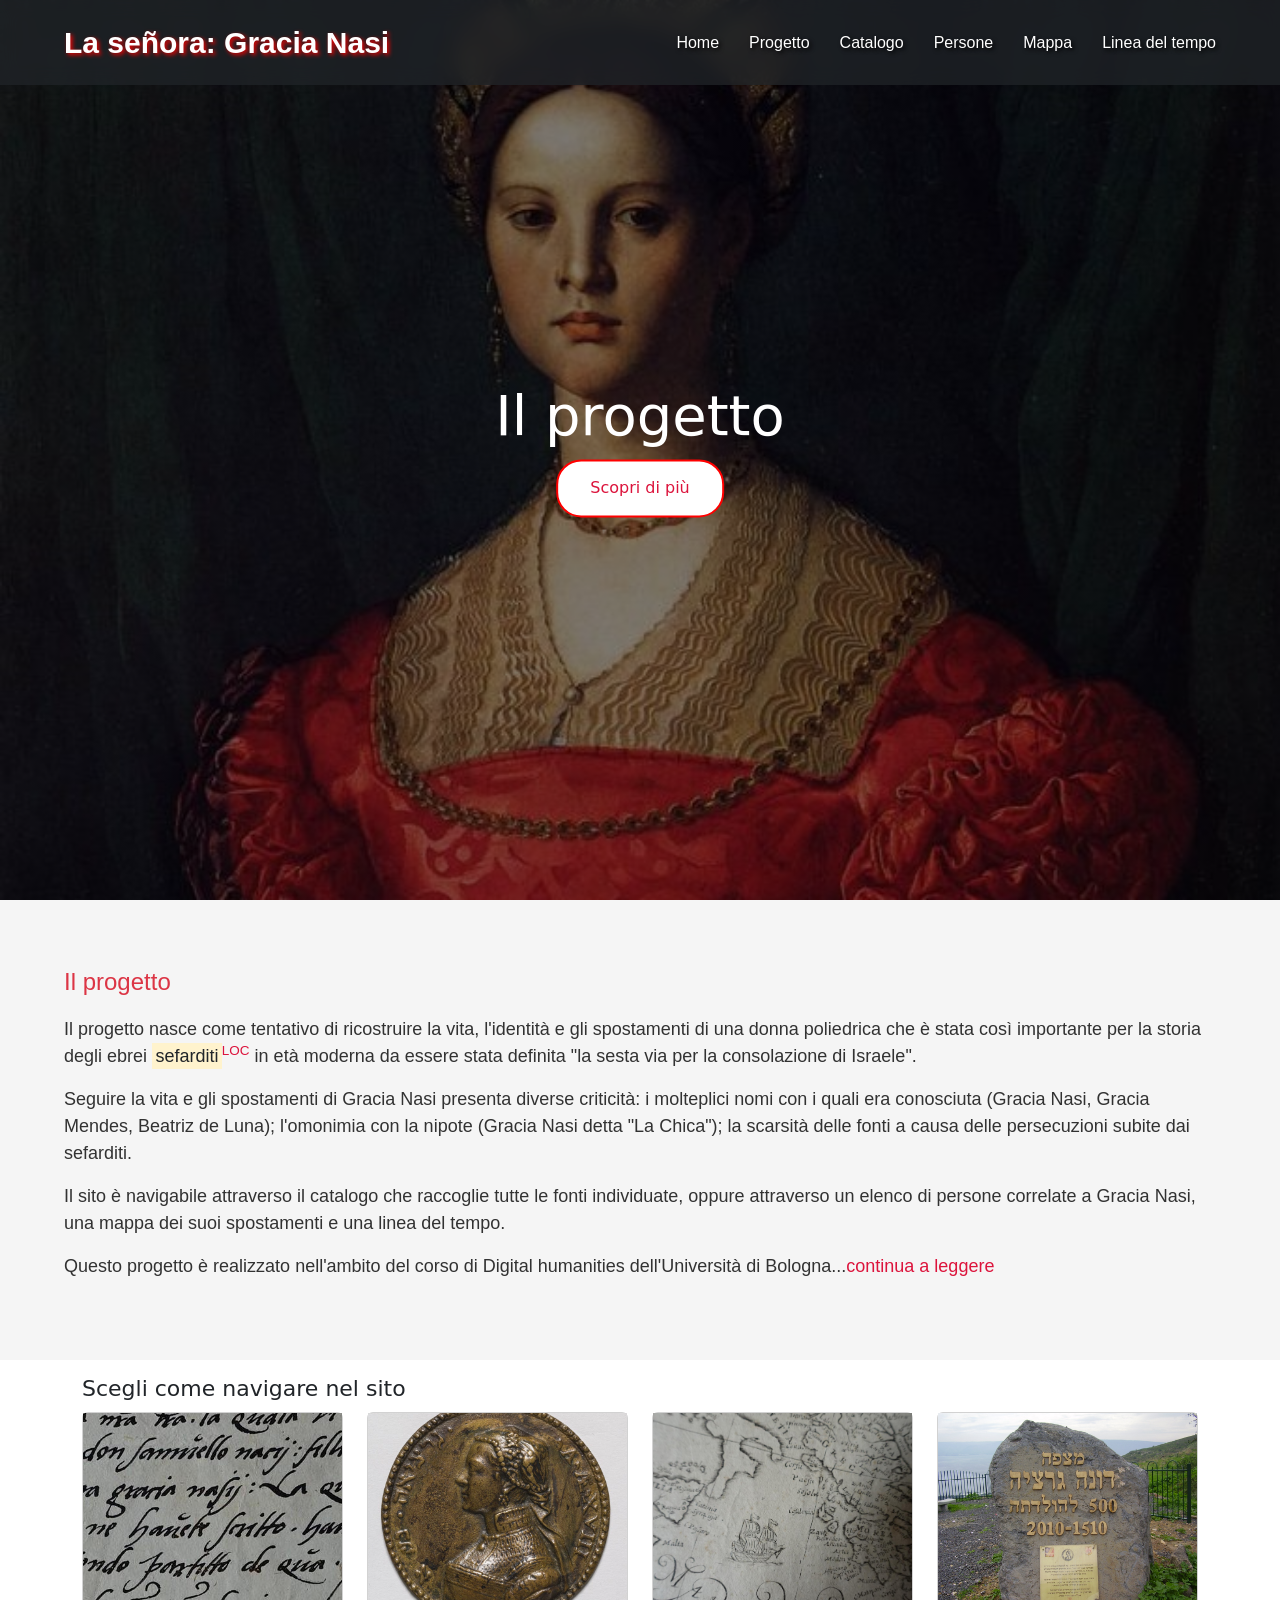
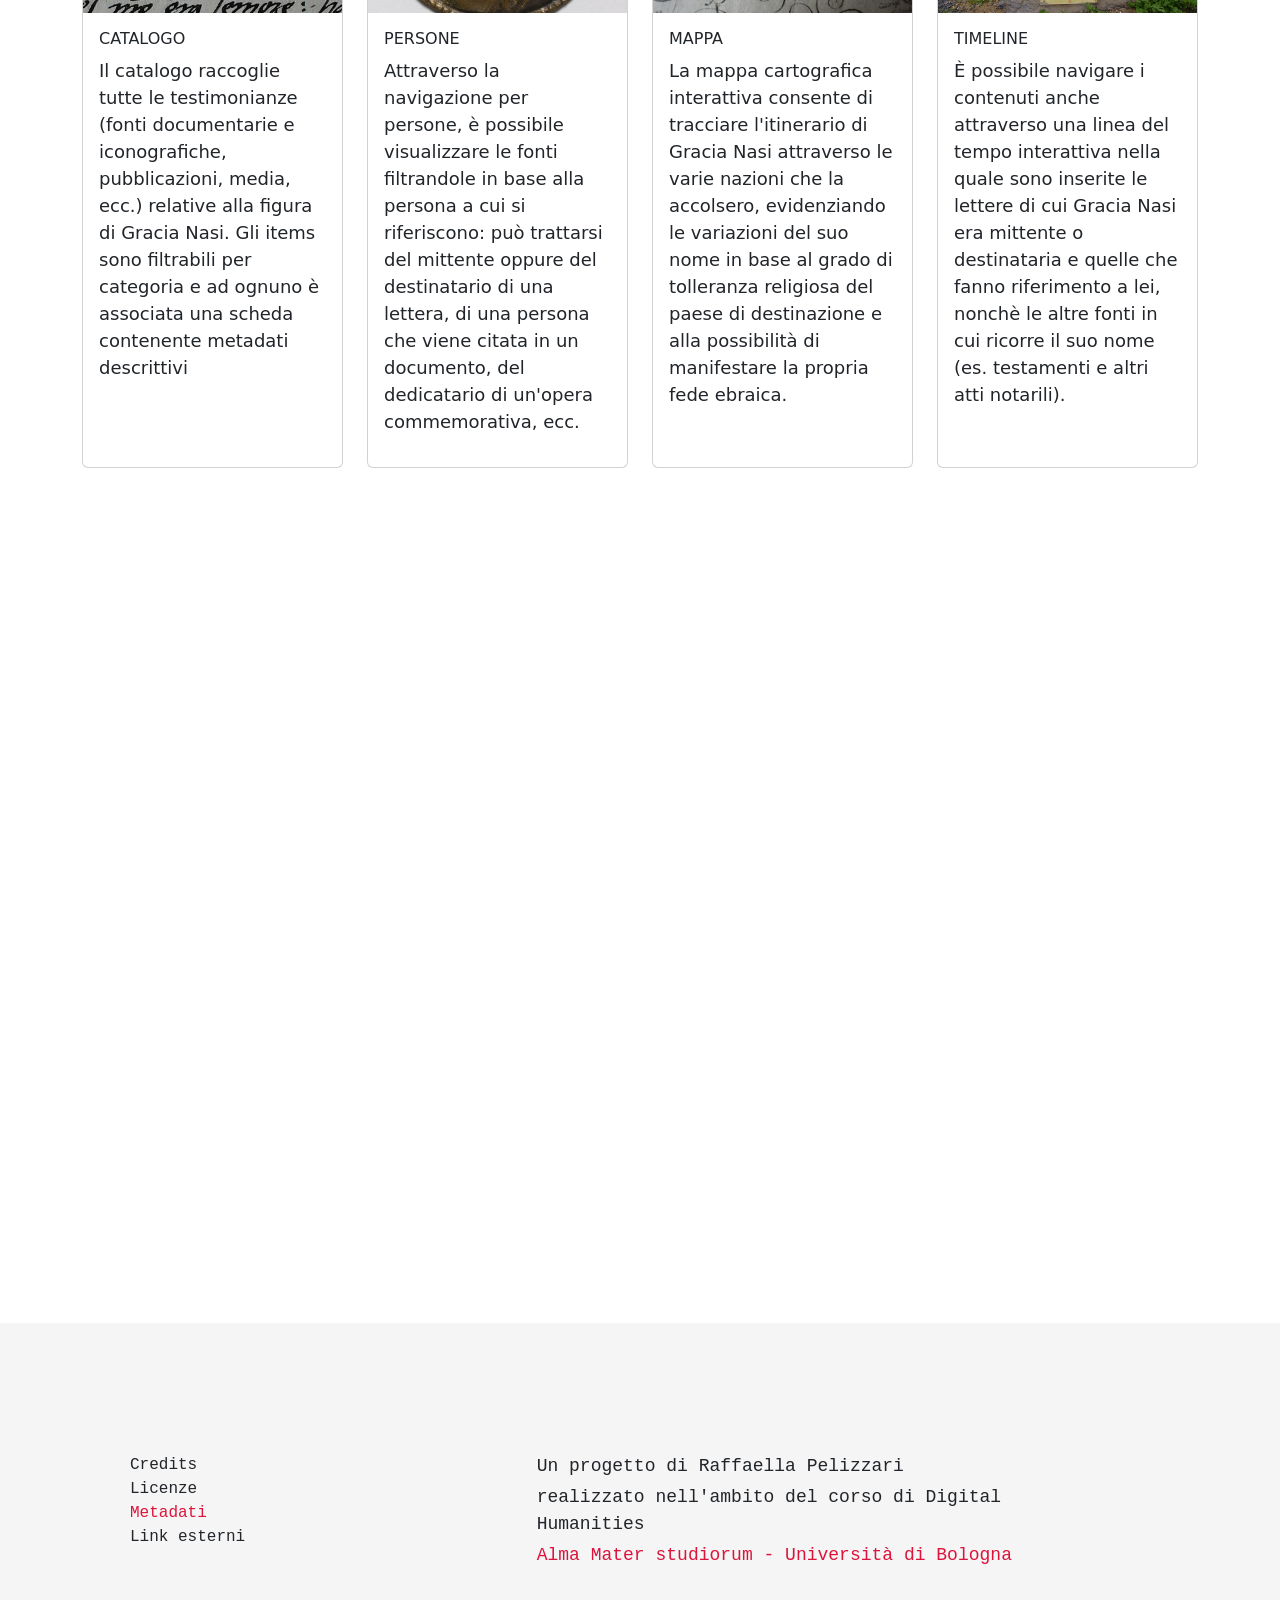
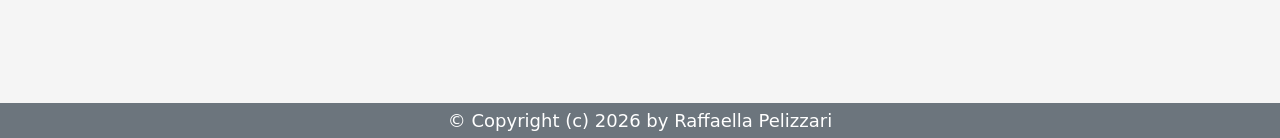
==== commit 68a1f1c6: "Update index.html" ====
--- a/index.html
+++ b/index.html
@@ -143,7 +143,7 @@
                     </ul>
                 </div>
                 <div class="col-sm-6">
-                    <p class="mb-1">Un progetto di <mark>Raffaella Pelizzari</mark></p>
+                    <p class="mb-1">Un progetto di Raffaella Pelizzari</p>
                     <p class="mb-1">realizzato nell'ambito del corso di Digital Humanities</p>
                     <p class="mb-1"><a href="http://www.unibo.it" target="_blank"> Alma Mater studiorum - Università di
                             Bologna</a></p>
@@ -158,4 +158,4 @@
     <script src="https://cdn.jsdelivr.net/npm/bootstrap@5.3.8/dist/js/bootstrap.bundle.min.js"></script>
 </body>
 
-</html>+</html>
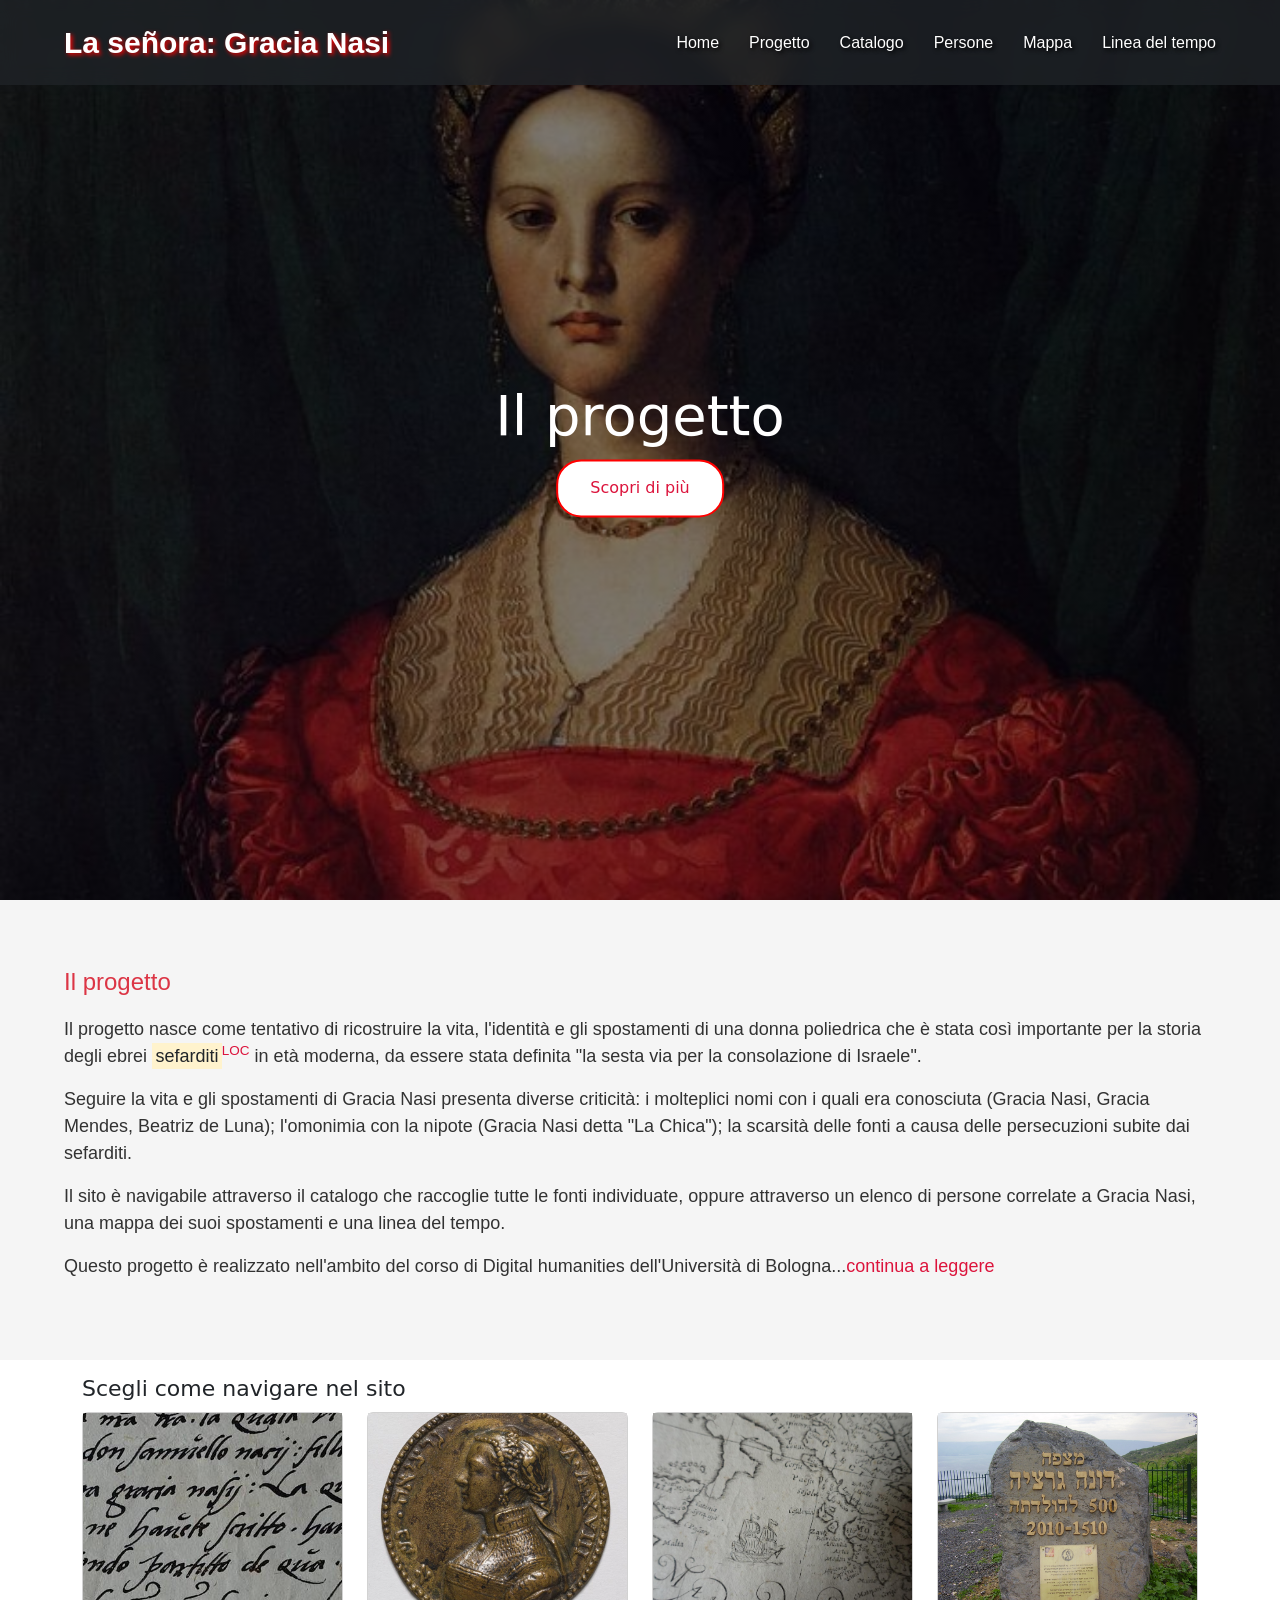
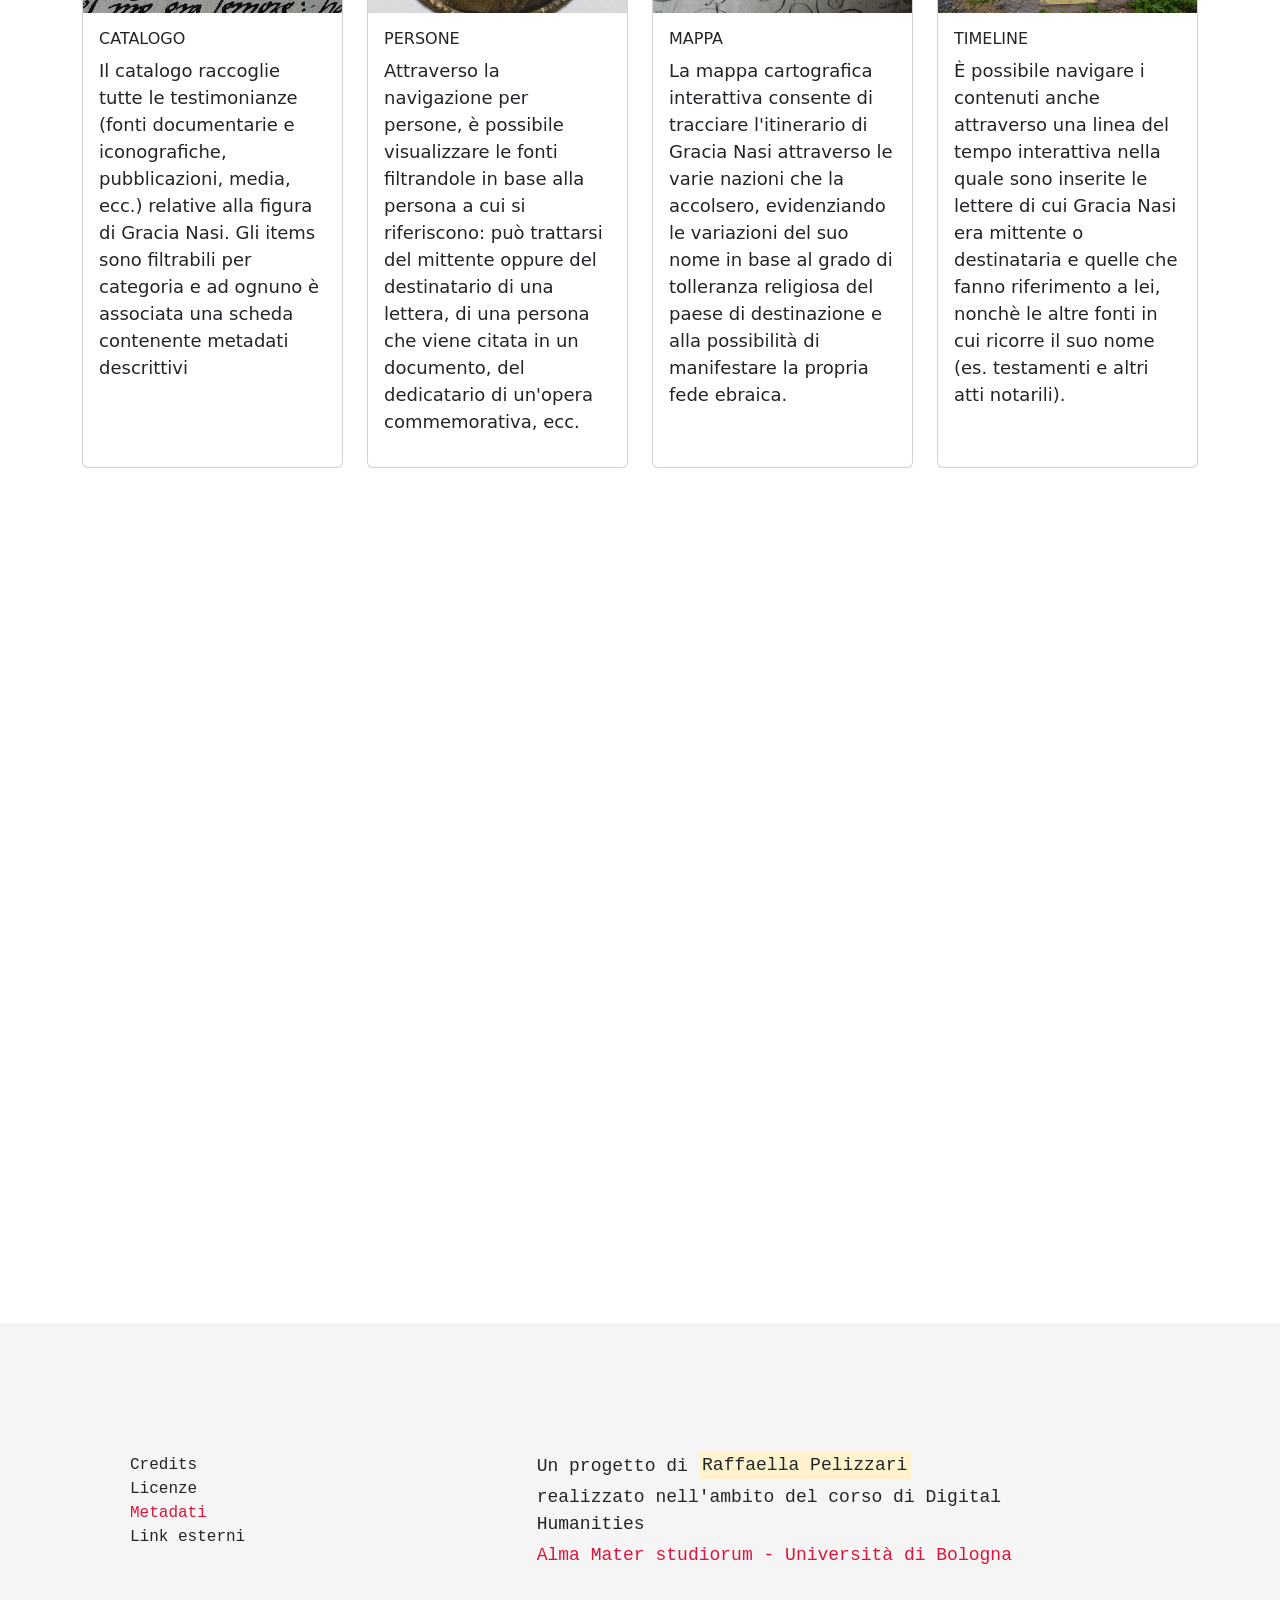
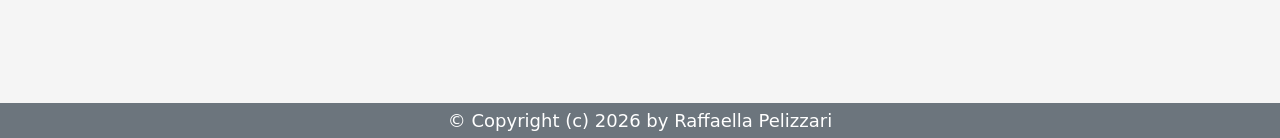
==== commit 571ea938: "Add files via upload" ====
--- a/index.html
+++ b/index.html
@@ -58,7 +58,7 @@
         <p class="text-danger fs-4">Il progetto</p>
         <p>Il progetto nasce come tentativo di ricostruire la vita, l'identità e gli spostamenti di una donna
             poliedrica che è stata così importante per la storia degli ebrei <mark>sefarditi</mark><a
-                href="https://lccn.loc.gov/sh85120106"><sup>LOC</sup></a> in età moderna da essere
+                href="https://lccn.loc.gov/sh85120106" target="_blank"><sup>LOC</sup></a> in età moderna, da essere
             stata definita "la sesta via per la consolazione di Israele".</p>
         <p>Seguire la vita e gli spostamenti di Gracia Nasi presenta diverse criticità: i molteplici nomi con i quali
             era conosciuta (Gracia Nasi, Gracia Mendes, Beatriz de Luna); l'omonimia con la nipote (Gracia Nasi detta
@@ -143,7 +143,7 @@
                     </ul>
                 </div>
                 <div class="col-sm-6">
-                    <p class="mb-1">Un progetto di Raffaella Pelizzari</p>
+                    <p class="mb-1">Un progetto di <mark>Raffaella Pelizzari</mark></p>
                     <p class="mb-1">realizzato nell'ambito del corso di Digital Humanities</p>
                     <p class="mb-1"><a href="http://www.unibo.it" target="_blank"> Alma Mater studiorum - Università di
                             Bologna</a></p>
@@ -158,4 +158,4 @@
     <script src="https://cdn.jsdelivr.net/npm/bootstrap@5.3.8/dist/js/bootstrap.bundle.min.js"></script>
 </body>
 
-</html>
+</html>
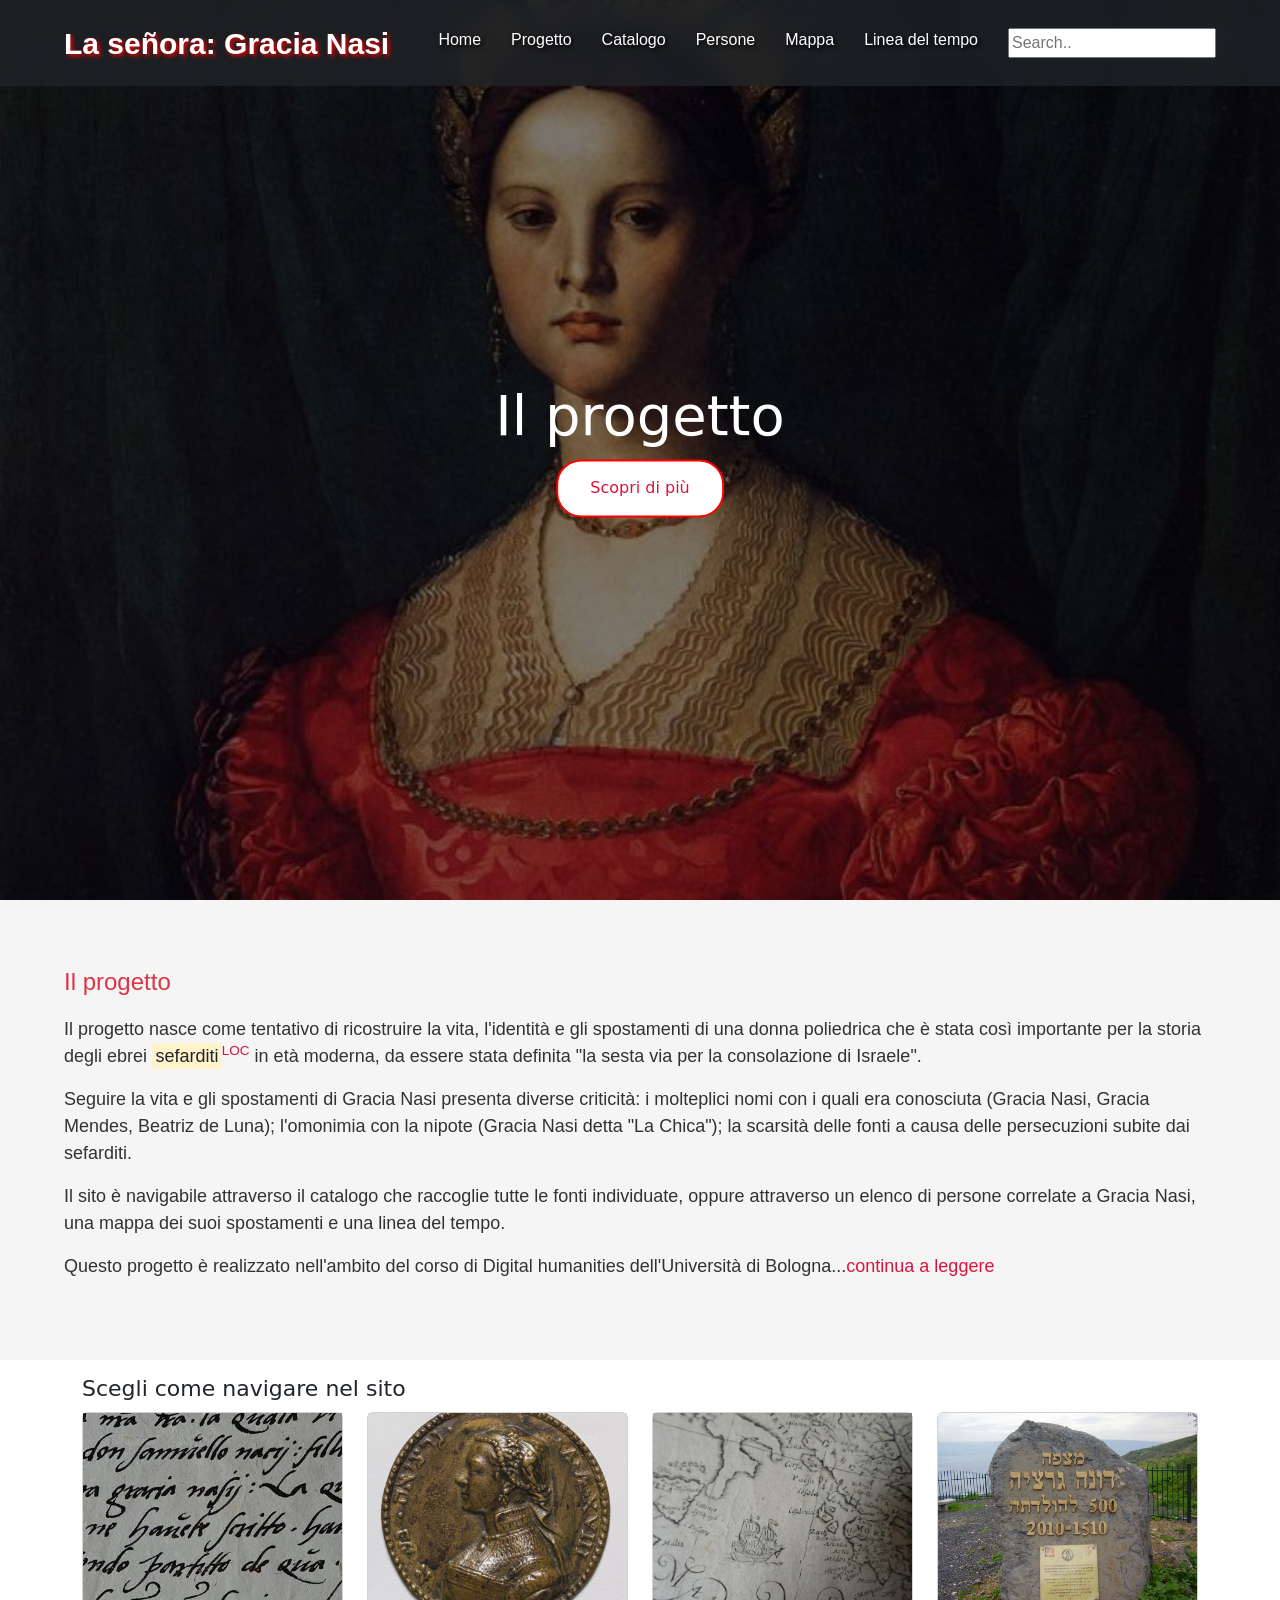
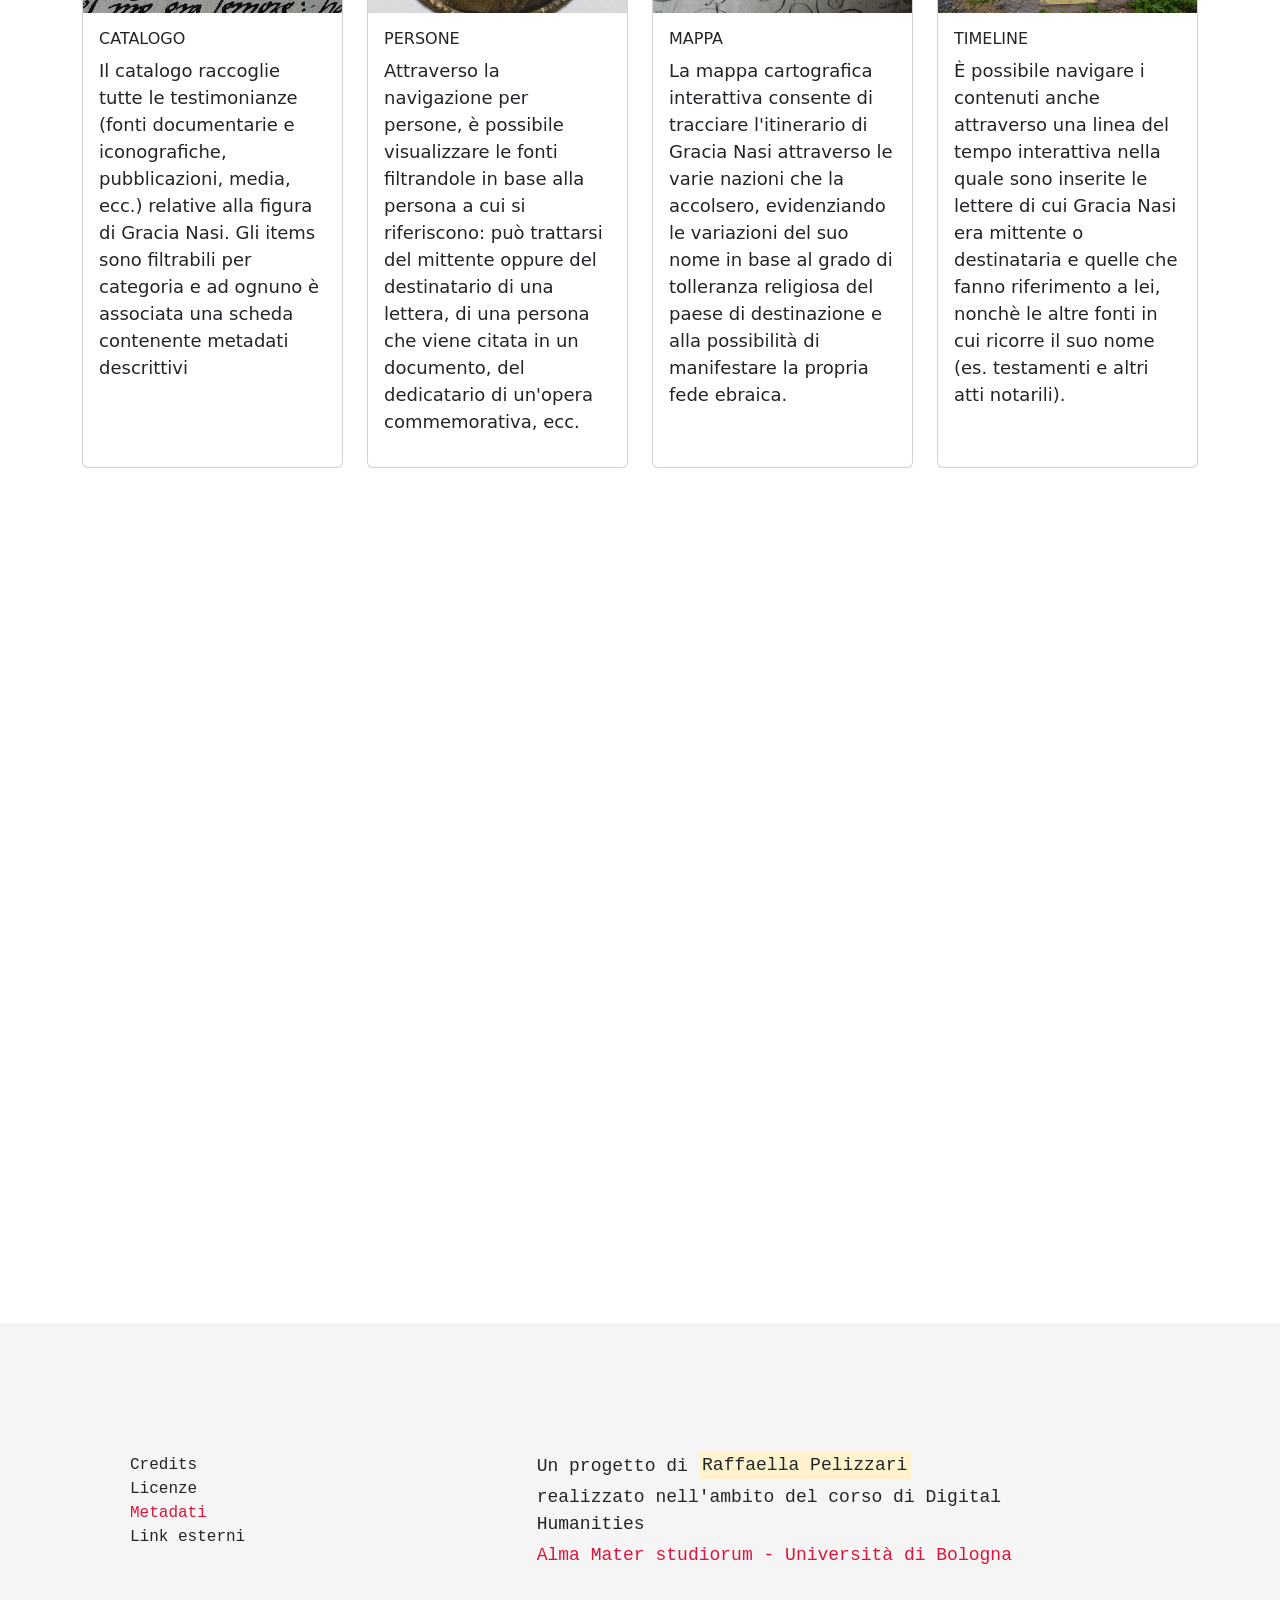
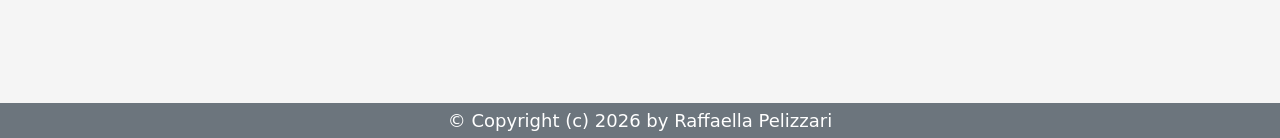
==== commit 6d681d74: "Add files via upload" ====
--- a/index.html
+++ b/index.html
@@ -14,16 +14,15 @@
         content="Raccolta digitale di fonti documentarie e iconografiche relative alla figura di Gracia Nasi (1510-1569), donna di straordinaria influenza nella storia degli ebrei sefarditi in età moderna.">
     <meta name="DC.publisher" content="Università di Bologna">
     <meta name="DC.date" content="2026">
-    <meta name="DC.type" content="InteractiveResource">
-    <meta name="DC.format" content="HTML/CSS/XML/JS">
+    <meta name="DC.type" content="Collection">
+    <meta name="DC.format" content="text/html">
     <link rel="DC.Identifier" href="https://www.raffaellapelizzari.github.io/gracianasi">
     <meta name="DC.language" content="it">
+    <link rel="DC.Coverage" content="Bologna" href="https://sws.geonames.org/3181928/">
     <meta name="DC.rights" content="Open access">
-    <link rel="DC.Coverage" content="Bologna" href="https://sws.geonames.org/3181928/">
 
     <link rel="icon" type="image/x-icon" href="img/favicon.ico">
 
-    <!-- CSS di Bootstrap-->
     <link href="https://cdn.jsdelivr.net/npm/bootstrap@5.3.8/dist/css/bootstrap.min.css" rel="stylesheet"
         integrity="sha384-sRIl4kxILFvY47J16cr9ZwB07vP4J8+LH7qKQnuqkuIAvNWLzeN8tE5YBujZqJLB" crossorigin="anonymous">
     <link rel="stylesheet" href="css/style.css">
@@ -44,6 +43,8 @@
                 <li><a href="#">Persone</a></li>
                 <li><a href="#mappa">Mappa</a></li>
                 <li><a href="#">Linea del tempo</a></li>
+                <li><input type="text" placeholder="Search.."></li>
+
             </ul>
         </nav>
     </header>
@@ -71,7 +72,7 @@
     </div>
     <section class="container pt-3">
         <h2>Scegli come navigare nel sito</h2>
-        <div class="row row-cols-1 row-cols-md-4 g-4 mb-5">
+        <div class="row row-cols-md-4 g-4 mb-5">
             <div class="col">
                 <div class="card text-start h-100">
                     <img src="img/manoscritto1.jpg" alt="Manoscritto" style="height: 200px; object-fit: cover;">
--- a/css/style.css
+++ b/css/style.css
@@ -1,6 +1,6 @@
 /* regole generali */
 
-/* Serve a mantenere gli elementi del sito sulla stessa riga */
+/* Regola CSS per ridimensionare tutti gli elementi allo stesso modo */
 * {
   box-sizing: border-box;
 }
@@ -13,7 +13,7 @@
 /* Formattazione*/
 
 h1 {
-  font-size: 3.5rem;
+  font-size: 56px;
   margin-bottom: 10px;
 }
 
@@ -26,7 +26,6 @@
   font-size: 18px;
   font-weight: 300;
 }
-
 
 /* Link */
 
@@ -127,28 +126,19 @@
 .main-header {
   display: flex;
   justify-content: space-between;
-  /* Spinge logo a sinistra e menu a destra */
   align-items: center;
-  /* Centra gli elementi verticalmente */
   padding: 20px 5%;
-  /* Spazio interno */
   background: rgba(255, 255, 255, 0.1);
-  /* Sfondo leggerissimo */
   backdrop-filter: blur(10px);
-  /* Effetto sfocatura (vetro satinato) */
   position: fixed;
-  /* Rimane in alto mentre scorri, componente HowTo */
   transition: top 0.3s;
-  /* Transition effect when sliding down (and up) */
   top: 0;
   width: 100%;
   z-index: 1000;
-  /* Lo tiene sopra l'immagine di sfondo */
   box-sizing: border-box;
 }
 
 .logo {
-  /*Titolo della navbar*/
   font-family: Tahoma, Verdana, sans-serif;
   font-size: 30px;
   font-weight: bold;
@@ -158,7 +148,6 @@
 }
 
 .navbar ul {
-  /*Menu della navbar*/
   font-family: Tahoma, Verdana, sans-serif;
   font-size: 16px;
   font-weight: bold;
@@ -166,14 +155,12 @@
   text-shadow: 2px 2px 4px #000000;
   display: flex;
   list-style: none;
-  /* Toglie i pallini del menu */
   margin: 0;
   padding: 0;
 }
 
 .navbar li {
   margin-left: 30px;
-  /* Distanza tra le voci del menu */
 }
 
 .navbar a {
@@ -181,14 +168,11 @@
   color: white;
   font-weight: 500;
   transition: color 0.3s;
-  /* Animazione al passaggio del mouse */
 }
 
 .navbar a:hover {
   color: red;
 }
-
-/* sezione progetto */
 
 .progetto {
   font-family: Tahoma, Verdana, sans-serif;
@@ -199,6 +183,7 @@
   opacity: initial;
   padding: 5%;
   width: 100%;
+  scroll-margin-top: 80px;
 }
 
 /* sezione footer */
@@ -228,13 +213,11 @@
   list-style: none;
 }
 
-/* Mostra i link in riga */
 ul.breadcrumb li {
   display: inline;
   font-size: 18px;
 }
 
-/* Aggiunge un / tra un elemento e l'altro */
 ul.breadcrumb li+li:before {
   padding: 8px;
   color: black;
@@ -256,19 +239,19 @@
     text-overflow: ellipsis;
 }
 .table-dati td, .table-dati th {
-    font-size: 0.75rem;
+    font-size: 12px;
 }
 .letter-box {
     height: 700px;
-    overflow-y: auto;
     border: 1px solid #dee2e6;
-    padding: 1rem;
-    border-radius: 0.375rem;
+    padding: 16px;
+    border-radius: 6px;
     background-color: #fff;
     font-family: Georgia, serif;
     line-height: 1.8;
 }
 /* Markup */
+
 .persona {
     background-color: #fff3cd;
     border-bottom: 2px solid #ffc107;
@@ -300,6 +283,21 @@
     border-radius: 2px;
     cursor: default;
 }
+.titolazione {
+    background-color: #e2d9f3;
+    border-bottom: 2px solid #6f42c1;
+    padding: 0 2px;
+    border-radius: 2px;
+    cursor: default;
+}
+.captatio {
+    background-color: #ffe5d0;
+    border-bottom: 2px solid #fd7e14;
+    padding: 0 2px;
+    border-radius: 2px;
+    cursor: default;
+}
+
 abbr[title] {
     cursor: default;
     text-decoration: none;
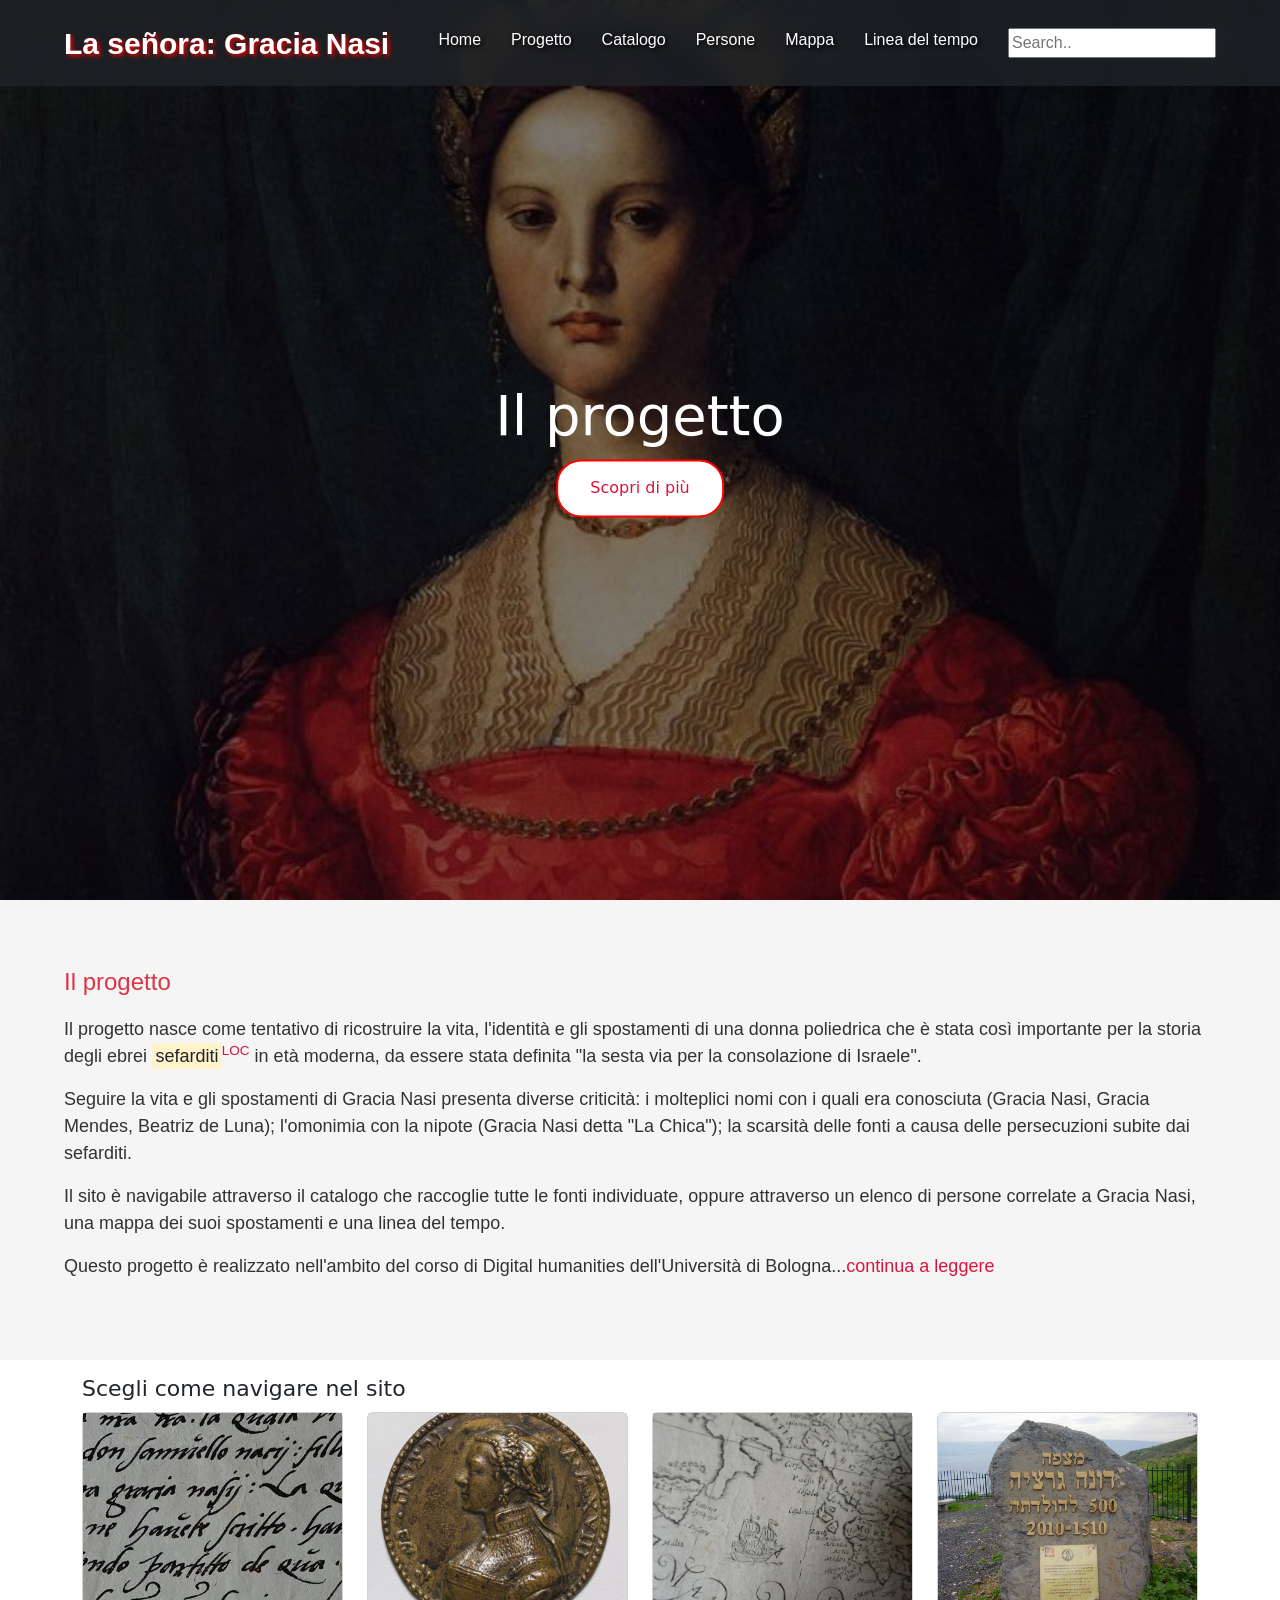
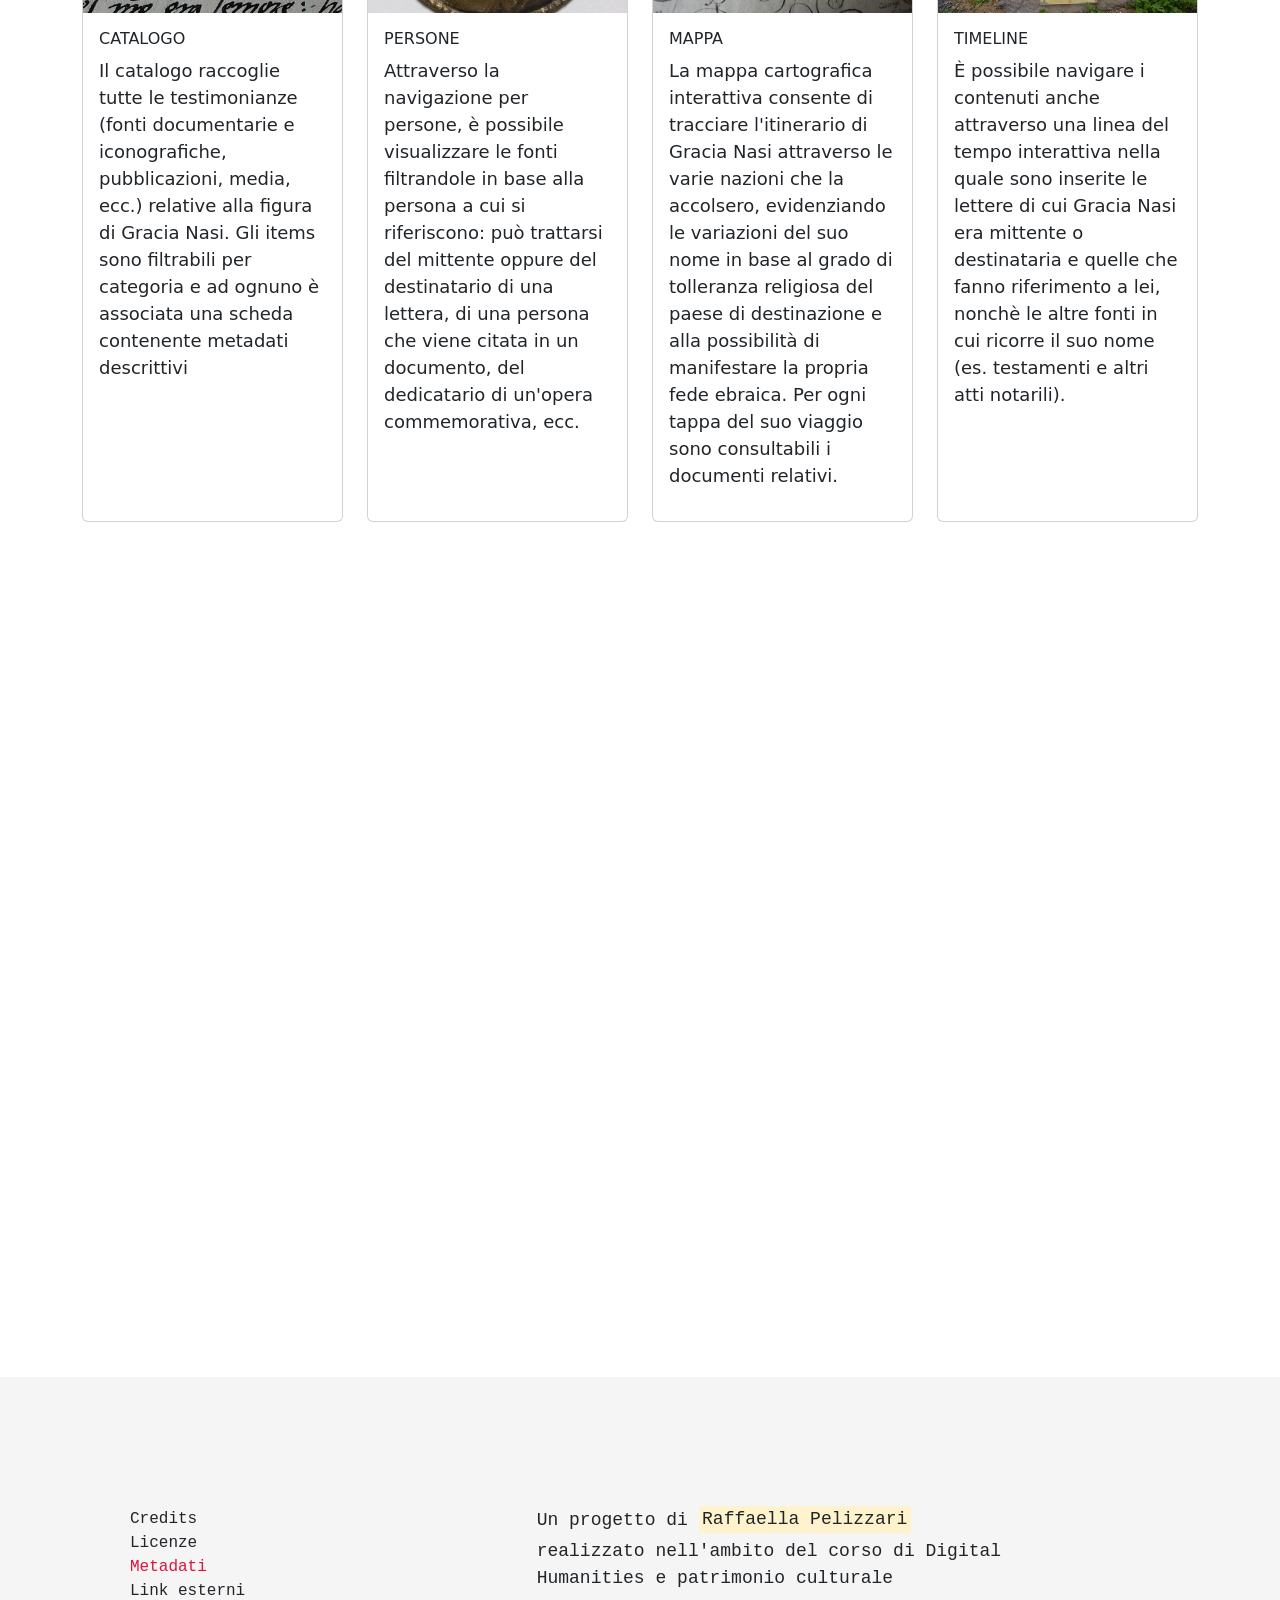
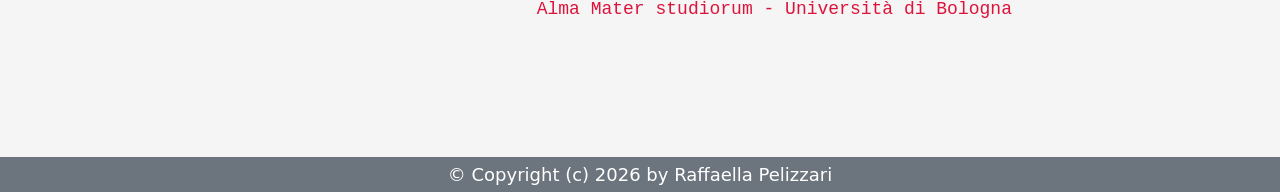
==== commit 3ba2ad5d: "Add files via upload" ====
--- a/index.html
+++ b/index.html
@@ -22,7 +22,7 @@
     <meta name="DC.rights" content="Open access">
 
     <link rel="icon" type="image/x-icon" href="img/favicon.ico">
-
+    <!--CSS di Bootstrap-->
     <link href="https://cdn.jsdelivr.net/npm/bootstrap@5.3.8/dist/css/bootstrap.min.css" rel="stylesheet"
         integrity="sha384-sRIl4kxILFvY47J16cr9ZwB07vP4J8+LH7qKQnuqkuIAvNWLzeN8tE5YBujZqJLB" crossorigin="anonymous">
     <link rel="stylesheet" href="css/style.css">
@@ -31,6 +31,7 @@
 </head>
 
 <body>
+    <!--navbar-->
     <header class="main-header sticky-top bg-dark bg-opacity-75">
         <div class="logo">
             La se&ntilde;ora: Gracia Nasi
@@ -48,14 +49,14 @@
             </ul>
         </nav>
     </header>
-
+    <!--hero elements-->
     <section class="hero-image">
         <div class="hero-text">
             <h1>Il progetto</h1>
             <a href="#progetto" class="button">Scopri di più</a>
         </div>
     </section>
-    <div id="progetto" class="progetto">
+    <section id="progetto" class="progetto">
         <p class="text-danger fs-4">Il progetto</p>
         <p>Il progetto nasce come tentativo di ricostruire la vita, l'identità e gli spostamenti di una donna
             poliedrica che è stata così importante per la storia degli ebrei <mark>sefarditi</mark><a
@@ -69,7 +70,8 @@
             suoi spostamenti e una linea del tempo.</p>
         <p>Questo progetto è realizzato nell'ambito del corso di Digital humanities dell'Università di Bologna...<a
                 href="#placeholder">continua a leggere</a></p>
-    </div>
+    </section>
+    <!--cards navigazione-->
     <section class="container pt-3">
         <h2>Scegli come navigare nel sito</h2>
         <div class="row row-cols-md-4 g-4 mb-5">
@@ -108,7 +110,7 @@
                             attraverso le varie nazioni che la accolsero, evidenziando le variazioni del suo nome in
                             base al grado di
                             tolleranza religiosa del paese di destinazione e alla possibilità di manifestare la propria
-                            fede ebraica.</p>
+                            fede ebraica. Per ogni tappa del suo viaggio sono consultabili i documenti relativi.</p>
                     </div>
                 </div>
             </div>
@@ -127,12 +129,14 @@
                 </div>
             </div>
         </div>
+        <!--elemento KnightLab-->
         <iframe id="mappa"
             src="https://uploads.knightlab.com/storymapjs/5f4515d0530c7d8f589837993f8225eb/gracia-nasi/index.html"
             alt="mappa degli spostamenti di Gracia Nasi" frameborder="0" width="100%" height="800">
         </iframe>
     </section>
     <section>
+        <!--footer-->
         <footer class="footer container-fluid">
             <div class="row">
                 <div class="col-sm-4">
@@ -145,12 +149,13 @@
                 </div>
                 <div class="col-sm-6">
                     <p class="mb-1">Un progetto di <mark>Raffaella Pelizzari</mark></p>
-                    <p class="mb-1">realizzato nell'ambito del corso di Digital Humanities</p>
+                    <p class="mb-1">realizzato nell'ambito del corso di Digital Humanities e patrimonio culturale</p>
                     <p class="mb-1"><a href="http://www.unibo.it" target="_blank"> Alma Mater studiorum - Università di
                             Bologna</a></p>
                 </div>
             </div>
         </footer>
+        <!--copyright-->
         <div class="container-fluid bg-secondary text-white">
             <p class="mb-0 pb-1 pt-1 text-center">© Copyright (c) 2026 by Raffaella Pelizzari</p>
         </div>
--- a/css/style.css
+++ b/css/style.css
@@ -173,6 +173,16 @@
 .navbar a:hover {
   color: red;
 }
+.topnav input[type=text] {
+  float: right;
+  padding: 6px;
+  border: none;
+  margin-top: 8px;
+  margin-right: 16px;
+  font-size: 17px;
+}
+
+/* Sezione progetto */
 
 .progetto {
   font-family: Tahoma, Verdana, sans-serif;
